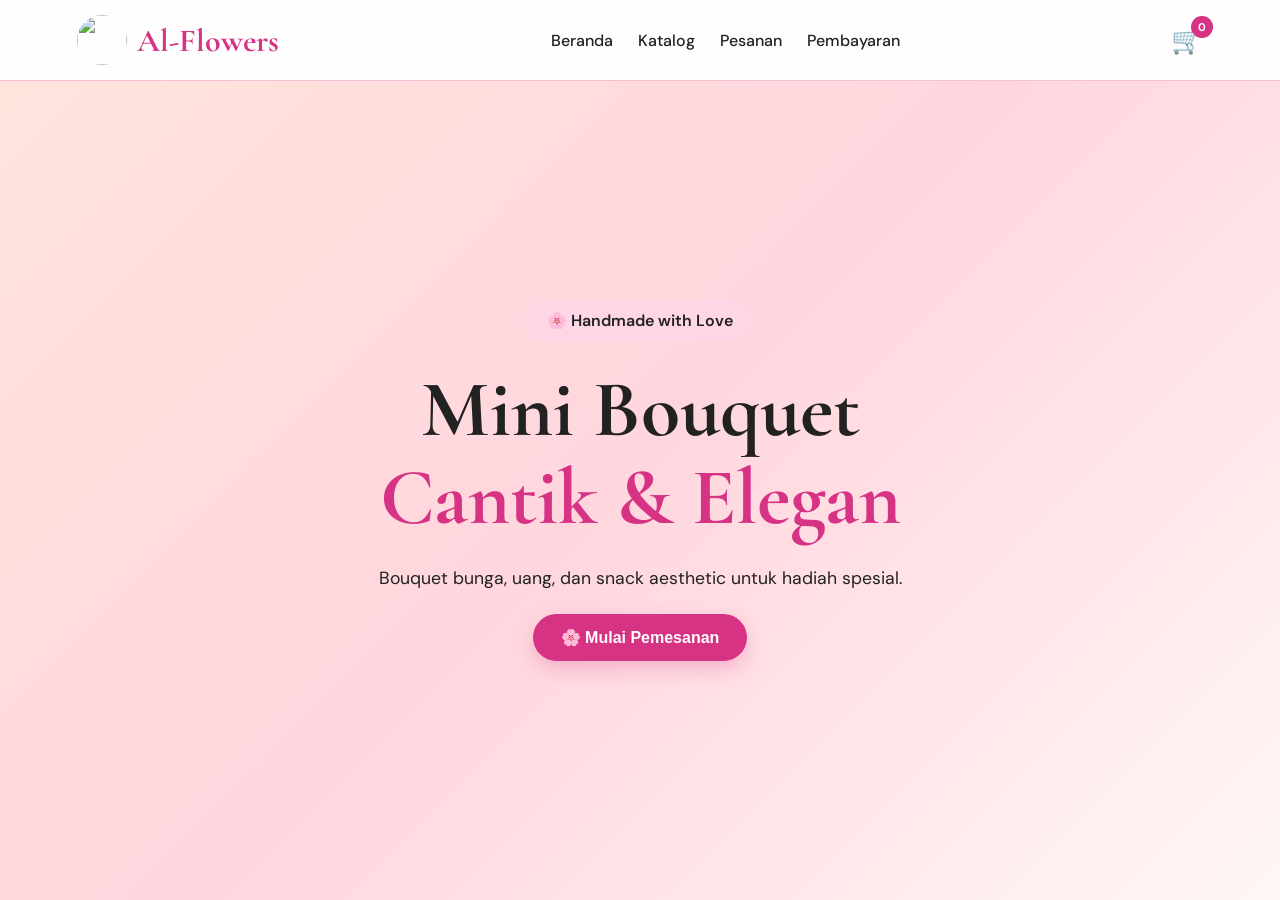
==== index.html @ 169bbd8c "Add files via upload" ====
<!-- ========================= -->
<!-- INDEX.HTML -->
<!-- ========================= -->

<!DOCTYPE html>
<html lang="id">

<head>

<meta charset="UTF-8">
<meta name="viewport" content="width=device-width, initial-scale=1.0">

<title>Al-Flowers | Mini Bouquet</title>

<link rel="stylesheet" href="style.css">

<link href="https://fonts.googleapis.com/css2?family=Cormorant+Garamond:wght@300;400;600&family=DM+Sans:wght@300;400;500&display=swap" rel="stylesheet">

</head>

<body>

<!-- NAVBAR -->

<nav>

<div class="logo-box">

<img src="https://alfisatunnadira-wq.github.io/Al-Flowers/logo.jpeg">

<h2>Al-Flowers</h2>

</div>

<ul>

<li><a onclick="openPage('home')">Beranda</a></li>
<li><a onclick="openPage('catalog')">Katalog</a></li>
<li><a onclick="openPage('order')">Pesanan</a></li>
<li><a onclick="openPage('payment')">Pembayaran</a></li>

</ul>

<div class="cart-icon" onclick="toggleCart()">

🛒

<div class="cart-count" id="cartCount">
0
</div>

</div>

</nav>

<!-- HOME -->


<section class="page active" id="home">

<div class="hero">

<div class="hero-content">

<div class="hero-tag">
🌸 Handmade with Love
</div>

<h1>

Mini Bouquet <br>

<span>Cantik & Elegan</span>

</h1>

<p>

Bouquet bunga, uang, dan snack aesthetic untuk hadiah spesial.

</p>

<div class="hero-btns">

<button
class="btn btn-primary"
onclick="openPage('catalog')"
>

🌸 Mulai Pemesanan

</button>

</div>

</div>

</div>

</section>

<!-- KATALOG -->

<section class="page" id="catalog">
<div class="back-btn" onclick="openPage('home')">
← Kembali
</div>

<div class="section-title">

<span>Produk Kami</span>

<h2>Katalog Bouquet</h2>

</div>

<div class="catalog-grid">

<!-- PRODUK -->

<div class="card">

<img src="https://alfisatunnadira-wq.github.io/Al-Flowers/buket bunga.jpeg">

<div class="card-body">

<h3>Buket Bunga Satin</h3>

<p>Bouquet bunga satin elegan.</p>
<div class="review-mini">
⭐⭐⭐⭐⭐ (4.9)
</div>

<div class="card-body"

<div class="price">
Rp 75.000
</div>

<button
class="btn btn-primary"
onclick="addToCart('Buket Bunga Satin',75000)"
>

Tambah Keranjang

</button>

</div>

</div>

<div class="card">

<img src="https://alfisatunnadira-wq.github.io/Al-Flowers/buket Uang.jpeg">

<div class="card-body">

<h3>Buket Uang</h3>

<p>Money bouquet cantik.</p>
<div class="review-mini">
⭐⭐⭐⭐⭐ (4.9)
</div>

<div class="card-body"

<div class="price">
Rp 60.000
</div>

<button
class="btn btn-primary"
onclick="addToCart('Buket Uang',60000)"
>

Tambah Keranjang

</button>

</div>

</div>

<div class="card">

<img src="https://alfisatunnadira-wq.github.io/Al-Flowers/Buket snack.jpeg">

<div class="card-body">

<h3>Buket Snack</h3>

<p>Bouquet snack lucu.</p>
<div class="review-mini">
⭐⭐⭐⭐⭐ (4.9)
</div>

<div class="card-body"
<div class="price">
Rp 65.000
</div>

<button
class="btn btn-primary"
onclick="addToCart('Buket Snack',65000)"
>

Tambah Keranjang

</button>

</div>

</div>

</div>

</section>

<!-- ORDER -->

<section class="page" id="order">
<div class="back-btn" onclick="openPage('catalog')">
← Kembali
</div>

<div class="section-title">

<span>Pesanan</span>

<h2>Checkout Pesanan</h2>

</div>

<form>

<div class="input-group">

<label>Nama Lengkap</label>

<input type="text" id="fName">

</div>

<div class="input-group">

<label>Nomor WhatsApp</label>

<input type="text" id="fPhone">

</div>

<div class="input-group">

<label>Pesanan Bouquet</label>

<div class="selected-order" id="selectedOrder">

Belum ada produk dipilih

</div>
<div class="input-group">

<label>Custom Bouquet</label>

<textarea
id="fCustom"
placeholder="Contoh : warna pink soft, isi snack, tulisan ucapan, dll">
</textarea>

</div>

<div class="input-group">

<label>Alamat</label>

<textarea id="fAddress"></textarea>

</div>

<button
type="button"
class="btn btn-primary"
style="width:100%;"
onclick="goPayment()"
>

🌸 Lanjut Pembayaran

</button>

</form>

</section>

<!-- PAYMENT -->

<section class="page" id="payment">

<div class="back-btn" onclick="openPage('order')">
← Kembali
</div>

<div class="section-title">

<span>Pembayaran</span>

<h2>Upload Bukti Pembayaran</h2>

</div>

<div class="info-box">

<h3>Transfer Bank BRI / DANA</h3>

<br>

<p>No Rekening / DANA :</p>

<h2>123456789</h2>

<br>

<p>a/n Alfi Satunnadira</p>

<br>

<p style="font-weight:600;">
Jika ada kendala pembayaran hubungi Admin:
</p>

<br>

<a
href="https://wa.me/6287766768078"
target="_blank"
style="
text-decoration:none;
background:#25D366;
color:white;
padding:12px 20px;
border-radius:50px;
display:inline-block;
font-weight:600;
margin-bottom:10px;
"
>

📱 Chat WhatsApp Admin

</a>

<br><br>

<a
href="https://instagram.com/alfi_mpie"
target="_blank"
style="
text-decoration:none;
background:#d63384;
color:white;
padding:12px 20px;
border-radius:50px;
display:inline-block;
font-weight:600;
"
>

📸 Instagram Al-Flowers

</a>

<br><br>

<input type="file" id="proof">

<br><br>

<button
class="btn btn-primary"
onclick="uploadProof()"
>

Upload Bukti Pembayaran

</button>

</div>

<div class="info-box">

<h3>Status Pembayaran</h3>

<br>

<div id="paymentStatus">

<p>
Menunggu upload bukti pembayaran
</p>

</div>

</div>

<div class="info-box">

<h3>COD</h3>

<br>

<p>
Bayar langsung di tempat
</p>

<br>

<button
class="btn btn-secondary"
onclick="codPayment()"
>

Pilih COD

</button>

</div>

</section>

<!-- CART -->

<div class="cart-backdrop" id="cartBackdrop"></div>

<div class="cart-sidebar" id="cartSidebar">

<div class="cart-header">

<h3>🛒 Keranjang</h3>

<button class="close-btn" onclick="toggleCart()">
✕
</button>

</div>

<div class="cart-items" id="cartItems"></div>

<div class="cart-footer">

<h3 id="cartTotal">
Rp 0
</h3>

<br>

<button
class="btn btn-primary"
style="width:100%;"
onclick="goCheckout()"
>

🌸 Checkout Sekarang

</button>

</div>

</div>

<!-- TOAST -->

<div class="toast" id="toast"></div>

<script>

let cart = [];

/* PAGE */

function openPage(id){

document
.querySelectorAll('.page')
.forEach(page=>{

page.classList.remove('active');

});

document
.getElementById(id)
.classList.add('active');

}

/* CART */

function addToCart(name,price){

const existing =
cart.find(item => item.name === name);

if(existing){

existing.qty += 1;

}

else{

cart.push({
name:name,
price:price,
qty:1
});

}

updateCart();

showToast("🛒 Produk masuk keranjang");

}

/* UPDATE CART */

function updateCart(){

const cartItems =
document.getElementById("cartItems");

const cartCount =
document.getElementById("cartCount");

const cartTotal =
document.getElementById("cartTotal");

let total = 0;
let jumlah = 0;

cartItems.innerHTML = "";

cart.forEach((item,index)=>{

total += item.price * item.qty;
jumlah += item.qty;

cartItems.innerHTML += `

<div class="cart-item">

<div style="
display:flex;
align-items:center;
gap:10px;
margin-bottom:10px;
">

<input
type="checkbox"
class="checkout-check"
data-index="${index}"
checked
style="
width:20px;
height:20px;
accent-color:#ff69b4;
"
>

<h4>${item.name}</h4>

</div>

<p>
Jumlah : ${item.qty}
</p>

<p>
Rp ${(item.price * item.qty).toLocaleString("id-ID")}
</p>

<div class="qty-box">

<button onclick="minusQty(${index})">
-
</button>

<span>${item.qty}</span>

<button onclick="plusQty(${index})">
+
</button>

</div>

</div>

`;

});

cartCount.textContent = jumlah;

cartTotal.textContent =
"Rp " + total.toLocaleString("id-ID");

}

/* QTY */

function plusQty(index){

cart[index].qty++;

updateCart();

}

function minusQty(index){

if(cart[index].qty > 1){

cart[index].qty--;

}

else{

cart.splice(index,1);

}

updateCart();

}

/* CART POPUP */

function toggleCart(){

document
.getElementById("cartSidebar")
.classList.toggle("open");

document
.getElementById("cartBackdrop")
.classList.toggle("show");

}

document
.getElementById("cartBackdrop")
.onclick = function(){

toggleCart();

}

/* CHECKOUT */

function goCheckout(){

toggleCart();

openPage('order');

let result = "";

const checkedItems =
document.querySelectorAll(".checkout-check:checked");

if(checkedItems.length === 0){

document.getElementById("selectedOrder")
.innerHTML =
"Belum ada produk dipilih";

showToast("⚠️ Pilih produk dulu");

return;

}

checkedItems.forEach(check=>{

const index = check.dataset.index;

const item = cart[index];

result += `

<div class="order-card">

<h4>${item.name}</h4>

<p>Jumlah : ${item.qty}</p>

<p>
Total :
Rp ${(item.price * item.qty).toLocaleString("id-ID")}
</p>

</div>

`;

});

document.getElementById("selectedOrder")
.innerHTML = result;

}

/* PAYMENT */

function goPayment(){

const name =
document.getElementById("fName").value;

const phone =
document.getElementById("fPhone").value;

if(
name === "" ||
phone === ""
){

showToast("⚠️ Lengkapi data");

return;

}

openPage('payment');

}

/* PAYMENT */

function uploadProof(){

const proof =
document.getElementById("proof").files.length;

const status =
document.getElementById("paymentStatus");

if(proof === 0){

showToast("❌ Upload bukti pembayaran");

return;

}

status.innerHTML = `

<div class="waiting-box">

⏳ Bukti pembayaran berhasil dikirim

<br><br>

Menunggu verifikasi admin.

</div>

`;

showToast("✅ Bukti berhasil diupload");

/* SIMULASI ADMIN */

setTimeout(()=>{

const approved =
Math.random() > 0.5;

if(approved){

status.innerHTML = `

<div class="success-box">

✅ Pembayaran berhasil diverifikasi admin

<br><br>

Pesanan sedang diproses 🌸

</div>

`;

showToast("✅ Pembayaran berhasil");

cart = [];

updateCart();

}

else{

status.innerHTML = `

<div class="error-box">

❌ Bukti pembayaran tidak valid

<br><br>

Silakan upload ulang bukti pembayaran.

</div>

`;

showToast("❌ Pembayaran ditolak");

}

},4000);

}

/* COD */

function codPayment(){

const status =
document.getElementById("paymentStatus");

status.innerHTML = `

<div class="success-box">

✅ Pesanan COD berhasil dibuat

<br><br>

Pesanan sedang diproses 🌸

</div>

`;

showToast("✅ Pesanan berhasil");

cart = [];

updateCart();

}

/* TOAST */

function showToast(msg){

const toast =
document.getElementById("toast");

toast.textContent = msg;

toast.classList.add("show");

setTimeout(()=>{

toast.classList.remove("show");

},3000);

}

</script>

</body>
</html>
---- style.css ----
/* ========================= */
/* STYLE.CSS */
/* ========================= */

*{
margin:0;
padding:0;
box-sizing:border-box;
}

body{
font-family:'DM Sans',sans-serif;
background:#ffe5dc;
color:#222222;
overflow:hidden;
}

/* PAGE */

.page{
position:fixed;
inset:0;
padding:120px 6%;
overflow-y:auto;

background:linear-gradient(
135deg,
#ffe5dc,
#ffd6de,
#fff7f5
);

opacity:0;
visibility:hidden;

transform:translateX(100%);

transition:.5s;
}

.page.active{
opacity:1;
visibility:visible;
transform:translateX(0);
}

/* NAVBAR */

nav{
position:fixed;
top:0;
width:100%;

background:rgba(255,255,255,.95);

backdrop-filter:blur(10px);

padding:15px 6%;

display:flex;
justify-content:space-between;
align-items:center;

border-bottom:1px solid #f7bfd3;

z-index:99999;
}

.logo-box{
display:flex;
align-items:center;
gap:10px;
}

.logo-box img{
width:50px;
height:50px;
border-radius:50%;
}

.logo-box h2{
font-family:'Cormorant Garamond',serif;
color:#d63384;
font-size:2rem;
}

nav ul{
display:flex;
align-items:center;
gap:25px;
list-style:none;
}

nav ul li a{
text-decoration:none;
color:#222222;
font-weight:500;
cursor:pointer;
transition:0.3s;
}

nav ul li a:hover{
color:#d63384;
}

/* HERO */

.hero{
min-height:80vh;
display:flex;
justify-content:center;
align-items:center;
text-align:center;
}

.hero-tag{
display:inline-block;

background:#ffd6e5;

padding:10px 22px;

border-radius:50px;

margin-bottom:25px;

color:#222222;

font-weight:600;
}

.hero h1{
font-size:5rem;
font-family:'Cormorant Garamond',serif;
line-height:1.1;
color:#222222;
}

.hero h1 span{
color:#d63384;
}

.hero p{
margin:25px 0;
color:#222222;
font-size:1.1rem;
}

/* BUTTON */

.btn{
border:none;
padding:14px 28px;
border-radius:50px;
cursor:pointer;
font-size:1rem;
transition:.3s;
font-weight:600;
}

.btn:hover{
transform:translateY(-3px);
}

.btn-primary{
background:#d63384;
color:white;
box-shadow:0 8px 20px rgba(214,51,132,.25);
}

.btn-primary:hover{
background:#b82b6f;
}

.btn-secondary{
background:white;
border:2px solid #f4b6cc;
color:#d63384;
}

/* SECTION */

.section-title{
text-align:center;
margin-bottom:50px;
}

.section-title span{
color:#d63384;
font-weight:600;
}

.section-title h2{
font-size:3rem;
font-family:'Cormorant Garamond',serif;
margin-top:10px;
color:#222222;
}

/* CATALOG */

.catalog-grid{
display:grid;
grid-template-columns:repeat(auto-fit,minmax(280px,1fr));
gap:30px;
}

.card{

background:white;

border-radius:30px;

overflow:hidden;

box-shadow:0 10px 30px rgba(244,182,204,.25);

transition:.3s;

border:1px solid #ffd6e5;
}

.card:hover{
transform:translateY(-8px);
}

.card img{
width:100%;
height:260px;
object-fit:cover;
}

.card-body{
padding:25px;
}

.card-body h3{
margin-bottom:10px;
color:#222222;
}

.card-body p{
color:#222222;
}

.price{
color:#d63384;
font-size:1.4rem;
margin:18px 0;
font-weight:bold;
}

/* FORM */

form{

background:white;

padding:35px;

border-radius:30px;

max-width:700px;

margin:auto;

box-shadow:0 10px 30px rgba(244,182,204,.2);
}

.input-group{
margin-bottom:20px;
}

.input-group label{
display:block;
margin-bottom:10px;
font-weight:600;
color:#222222;
}

.input-group input,
.input-group textarea{

width:100%;

padding:15px;

border-radius:18px;

border:1px solid #f7bfd3;

outline:none;

color:#222222;

background:#fff7fa;
}

/* ORDER */

.selected-order{
background:#fff0f5;
padding:20px;
border-radius:20px;
color:#222222;
}

.order-card{
background:white;
padding:15px;
border-radius:15px;
margin-bottom:15px;
border:1px solid #f7bfd3;
color:#222222;
}

/* INFO BOX */

.info-box{

background:white;

padding:30px;

border-radius:30px;

margin-bottom:25px;

box-shadow:0 10px 30px rgba(244,182,204,.2);

color:#222222;
}

/* CART */

.cart-icon{
position:relative;
cursor:pointer;
font-size:1.6rem;
}

.cart-count{
position:absolute;
top:-8px;
right:-10px;

background:#d63384;

width:22px;
height:22px;

border-radius:50%;

display:flex;
align-items:center;
justify-content:center;

font-size:.7rem;
font-weight:bold;

color:white;
}

/* POPUP */

.cart-sidebar{

position:fixed;

top:50%;
left:50%;

transform:translate(-50%,-50%) scale(.8);

width:90%;
max-width:420px;

max-height:80vh;

background:white;

border-radius:35px;

z-index:999999;

opacity:0;
visibility:hidden;

transition:.3s;

display:flex;
flex-direction:column;

box-shadow:0 20px 60px rgba(0,0,0,.15);

overflow:hidden;
}

.cart-sidebar.open{
opacity:1;
visibility:visible;
transform:translate(-50%,-50%) scale(1);
}

/* BACKDROP */

.cart-backdrop{
position:fixed;
inset:0;

background:rgba(0,0,0,.3);

z-index:99999;

opacity:0;
visibility:hidden;

transition:.3s;
}

.cart-backdrop.show{
opacity:1;
visibility:visible;
}

/* CART HEADER */

.cart-header{
display:flex;
justify-content:space-between;
align-items:center;

padding:25px;

border-bottom:1px solid #f7bfd3;

color:#222222;
}

.close-btn{
background:none;
border:none;
font-size:1.2rem;
cursor:pointer;
color:#222222;
}

/* ITEMS */

.cart-items{
padding:20px;
overflow:auto;
flex:1;
}

.cart-item{

background:#fff3f7;

padding:18px;

border-radius:20px;

margin-bottom:15px;

color:#222222;
}

/* FOOTER */

.cart-footer{
padding:20px;
border-top:1px solid #f7bfd3;
color:#222222;
}

/* QTY */

.qty-box{
display:flex;
gap:10px;
margin-top:15px;
align-items:center;
}

.qty-box button{

width:32px;
height:32px;

border:none;

border-radius:10px;

background:#d63384;

color:white;

cursor:pointer;
}

/* STATUS */

.success-box{
background:#eaffea;
padding:20px;
border-radius:20px;
color:green;
}

.error-box{
background:#ffeaea;
padding:20px;
border-radius:20px;
color:red;
}

.waiting-box{
background:#fff6df;
padding:20px;
border-radius:20px;
color:#8a6d00;
}

/* TOAST */

.toast{

position:fixed;

right:20px;
bottom:20px;

background:#d63384;

color:white;

padding:15px 24px;

border-radius:50px;

opacity:0;

transition:.3s;

z-index:999999;
}

.toast.show{
opacity:1;
}

/* MOBILE */

@media(max-width:900px){

nav ul{
display:flex;
gap:15px;
}

.hero h1{
font-size:3rem;
}

}
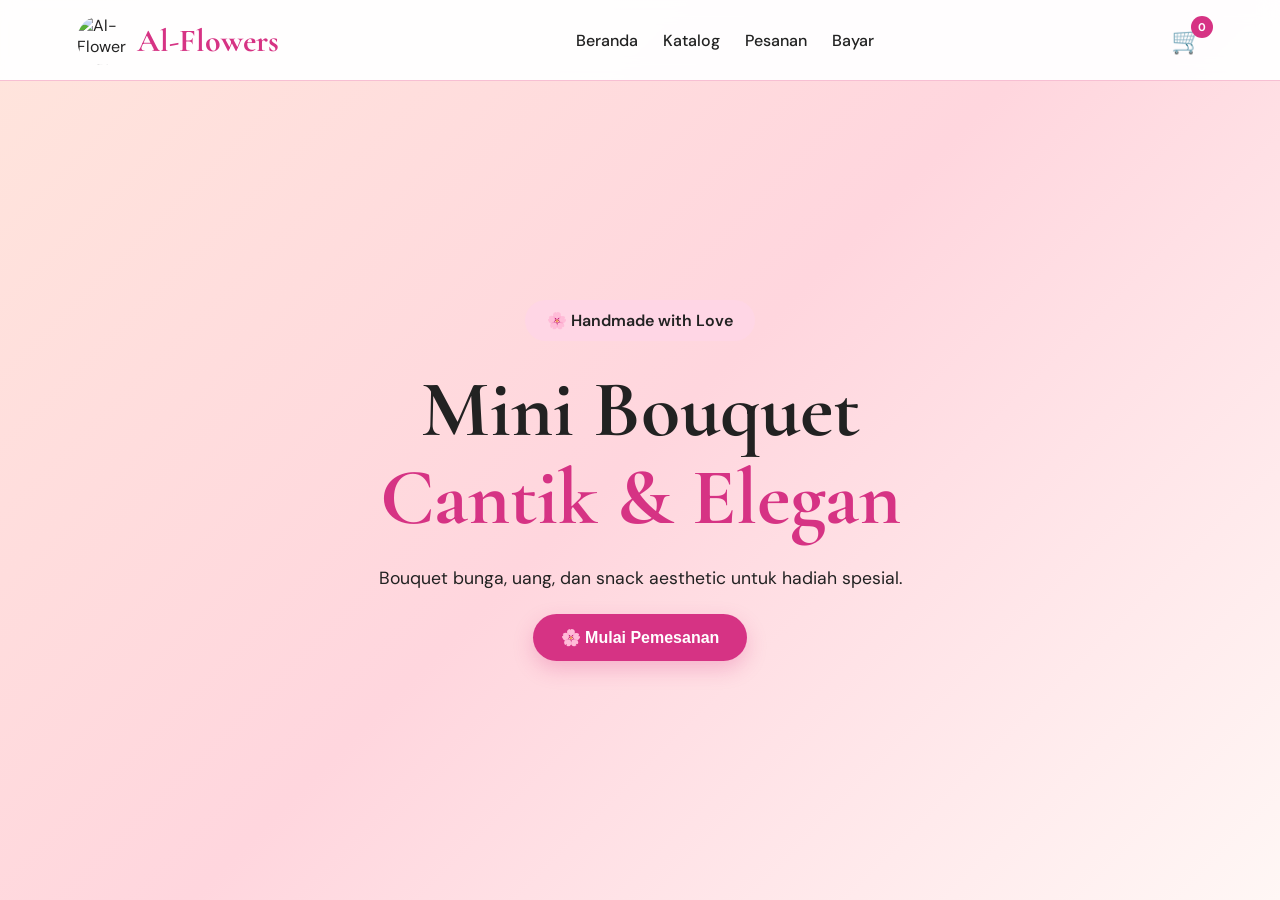
==== commit 17704b0b: "index.html" ====
--- a/index.html
+++ b/index.html
@@ -1,881 +1,422 @@
 <!-- ========================= -->
-<!-- INDEX.HTML -->
+<!-- INDEX.HTML - RESPONSIVE   -->
 <!-- ========================= -->
 
 <!DOCTYPE html>
 <html lang="id">
 
 <head>
-
-<meta charset="UTF-8">
-<meta name="viewport" content="width=device-width, initial-scale=1.0">
-
-<title>Al-Flowers | Mini Bouquet</title>
-
-<link rel="stylesheet" href="style.css">
-
-<link href="https://fonts.googleapis.com/css2?family=Cormorant+Garamond:wght@300;400;600&family=DM+Sans:wght@300;400;500&display=swap" rel="stylesheet">
-
+  <meta charset="UTF-8">
+  <meta name="viewport" content="width=device-width, initial-scale=1.0, viewport-fit=cover">
+  <meta name="apple-mobile-web-app-capable" content="yes">
+  <meta name="apple-mobile-web-app-status-bar-style" content="default">
+  <title>Al-Flowers | Mini Bouquet</title>
+  <link rel="stylesheet" href="style.css">
+  <link href="https://fonts.googleapis.com/css2?family=Cormorant+Garamond:wght@300;400;600&family=DM+Sans:wght@300;400;500&display=swap" rel="stylesheet">
 </head>
 
 <body>
 
 <!-- NAVBAR -->
-
 <nav>
-
-<div class="logo-box">
-
-<img src="https://alfisatunnadira-wq.github.io/Al-Flowers/logo.jpeg">
-
-<h2>Al-Flowers</h2>
-
+  <div class="logo-box">
+    <img src="https://alfisatunnadira-wq.github.io/Al-Flowers/logo.jpeg" alt="Al-Flowers Logo">
+    <h2>Al-Flowers</h2>
+  </div>
+
+  <ul>
+    <li><a onclick="openPage('home')">Beranda</a></li>
+    <li><a onclick="openPage('catalog')">Katalog</a></li>
+    <li><a onclick="openPage('order')">Pesanan</a></li>
+    <li><a onclick="openPage('payment')">Bayar</a></li>
+  </ul>
+
+  <div class="cart-icon" onclick="toggleCart()" aria-label="Keranjang belanja">
+    🛒
+    <div class="cart-count" id="cartCount">0</div>
+  </div>
+</nav>
+
+<!-- HOME -->
+<section class="page active" id="home">
+  <div class="hero">
+    <div class="hero-content">
+      <div class="hero-tag">🌸 Handmade with Love</div>
+      <h1>Mini Bouquet <br><span>Cantik & Elegan</span></h1>
+      <p>Bouquet bunga, uang, dan snack aesthetic untuk hadiah spesial.</p>
+      <div class="hero-btns">
+        <button class="btn btn-primary" onclick="openPage('catalog')">🌸 Mulai Pemesanan</button>
+      </div>
+    </div>
+  </div>
+</section>
+
+<!-- KATALOG -->
+<section class="page" id="catalog">
+  <div class="back-btn" onclick="openPage('home')">← Kembali</div>
+
+  <div class="section-title">
+    <span>Produk Kami</span>
+    <h2>Katalog Bouquet</h2>
+  </div>
+
+  <div class="catalog-grid">
+
+    <div class="card">
+      <img src="https://alfisatunnadira-wq.github.io/Al-Flowers/buket bunga.jpeg" alt="Buket Bunga Satin">
+      <div class="card-body">
+        <h3>Buket Bunga Satin</h3>
+        <p>Bouquet bunga satin elegan.</p>
+        <div class="review-mini">⭐⭐⭐⭐⭐ (4.9)</div>
+        <div class="price">Rp 75.000</div>
+        <button class="btn btn-primary" style="width:100%;" onclick="addToCart('Buket Bunga Satin',75000)">
+          Tambah Keranjang
+        </button>
+      </div>
+    </div>
+
+    <div class="card">
+      <img src="https://alfisatunnadira-wq.github.io/Al-Flowers/buket Uang.jpeg" alt="Buket Uang">
+      <div class="card-body">
+        <h3>Buket Uang</h3>
+        <p>Money bouquet cantik.</p>
+        <div class="review-mini">⭐⭐⭐⭐⭐ (4.9)</div>
+        <div class="price">Rp 60.000</div>
+        <button class="btn btn-primary" style="width:100%;" onclick="addToCart('Buket Uang',60000)">
+          Tambah Keranjang
+        </button>
+      </div>
+    </div>
+
+    <div class="card">
+      <img src="https://alfisatunnadira-wq.github.io/Al-Flowers/Buket snack.jpeg" alt="Buket Snack">
+      <div class="card-body">
+        <h3>Buket Snack</h3>
+        <p>Bouquet snack lucu.</p>
+        <div class="review-mini">⭐⭐⭐⭐⭐ (4.9)</div>
+        <div class="price">Rp 65.000</div>
+        <button class="btn btn-primary" style="width:100%;" onclick="addToCart('Buket Snack',65000)">
+          Tambah Keranjang
+        </button>
+      </div>
+    </div>
+
+  </div>
+</section>
+
+<!-- ORDER -->
+<section class="page" id="order">
+  <div class="back-btn" onclick="openPage('catalog')">← Kembali</div>
+
+  <div class="section-title">
+    <span>Pesanan</span>
+    <h2>Checkout Pesanan</h2>
+  </div>
+
+  <form onsubmit="return false;">
+
+    <div class="input-group">
+      <label for="fName">Nama Lengkap</label>
+      <input type="text" id="fName" autocomplete="name" placeholder="Masukkan nama lengkap">
+    </div>
+
+    <div class="input-group">
+      <label for="fPhone">Nomor WhatsApp</label>
+      <input type="tel" id="fPhone" autocomplete="tel" placeholder="Contoh: 08123456789" inputmode="numeric">
+    </div>
+
+    <div class="input-group">
+      <label>Pesanan Bouquet</label>
+      <div class="selected-order" id="selectedOrder">Belum ada produk dipilih</div>
+    </div>
+
+    <div class="input-group">
+      <label for="fCustom">Custom Bouquet</label>
+      <textarea id="fCustom" placeholder="Contoh: warna pink soft, isi snack, tulisan ucapan, dll"></textarea>
+    </div>
+
+    <div class="input-group">
+      <label for="fAddress">Alamat Pengiriman</label>
+      <textarea id="fAddress" autocomplete="street-address" placeholder="Masukkan alamat lengkap"></textarea>
+    </div>
+
+    <button type="button" class="btn btn-primary" style="width:100%;" onclick="goPayment()">
+      🌸 Lanjut Pembayaran
+    </button>
+
+  </form>
+</section>
+
+<!-- PAYMENT -->
+<section class="page" id="payment">
+  <div class="back-btn" onclick="openPage('order')">← Kembali</div>
+
+  <div class="section-title">
+    <span>Pembayaran</span>
+    <h2>Upload Bukti Pembayaran</h2>
+  </div>
+
+  <div class="info-box">
+    <h3>Transfer Bank BRI / DANA</h3>
+    <br>
+    <p style="color:#555; font-size:0.9rem;">No Rekening / DANA :</p>
+    <h2 style="color:#d63384; margin:8px 0;">123456789</h2>
+    <p style="color:#555; font-size:0.9rem;">a/n Alfi Satunnadira</p>
+    <br>
+    <p style="font-weight:600; margin-bottom:12px; font-size:0.9rem;">
+      Jika ada kendala pembayaran hubungi Admin:
+    </p>
+
+    <div style="display:flex; flex-direction:column; gap:10px; align-items:flex-start;">
+      <a href="https://wa.me/6287766768078" target="_blank" rel="noopener"
+        style="text-decoration:none; background:#25D366; color:white; padding:12px 20px; border-radius:50px; font-weight:600; font-size:0.9rem; display:inline-flex; align-items:center; gap:6px; min-height:48px;">
+        📱 Chat WhatsApp Admin
+      </a>
+
+      <a href="https://instagram.com/alfi_mpie" target="_blank" rel="noopener"
+        style="text-decoration:none; background:#d63384; color:white; padding:12px 20px; border-radius:50px; font-weight:600; font-size:0.9rem; display:inline-flex; align-items:center; gap:6px; min-height:48px;">
+        📸 Instagram Al-Flowers
+      </a>
+    </div>
+
+    <br>
+    <div class="input-group" style="margin-bottom:12px;">
+      <label for="proof" style="font-size:0.9rem;">Upload Bukti Transfer</label>
+      <input type="file" id="proof" accept="image/*">
+    </div>
+
+    <button class="btn btn-primary" style="width:100%;" onclick="uploadProof()">
+      Upload Bukti Pembayaran
+    </button>
+  </div>
+
+  <div class="info-box">
+    <h3>Status Pembayaran</h3>
+    <br>
+    <div id="paymentStatus">
+      <p style="color:#555; font-size:0.9rem;">Menunggu upload bukti pembayaran</p>
+    </div>
+  </div>
+
+  <div class="info-box">
+    <h3>COD (Bayar di Tempat)</h3>
+    <br>
+    <p style="color:#555; margin-bottom:14px; font-size:0.9rem;">Bayar langsung di tempat tanpa transfer</p>
+    <button class="btn btn-secondary" onclick="codPayment()">Pilih COD</button>
+  </div>
+
+</section>
+
+<!-- CART BACKDROP -->
+<div class="cart-backdrop" id="cartBackdrop"></div>
+
+<!-- CART SIDEBAR -->
+<div class="cart-sidebar" id="cartSidebar" role="dialog" aria-label="Keranjang belanja">
+  <div class="cart-header">
+    <h3>🛒 Keranjang</h3>
+    <button class="close-btn" onclick="toggleCart()" aria-label="Tutup keranjang">✕</button>
+  </div>
+  <div class="cart-items" id="cartItems"></div>
+  <div class="cart-footer">
+    <h3 id="cartTotal">Rp 0</h3>
+    <br>
+    <button class="btn btn-primary" style="width:100%;" onclick="goCheckout()">
+      🌸 Checkout Sekarang
+    </button>
+  </div>
 </div>
 
-<ul>
-
-<li><a onclick="openPage('home')">Beranda</a></li>
-<li><a onclick="openPage('catalog')">Katalog</a></li>
-<li><a onclick="openPage('order')">Pesanan</a></li>
-<li><a onclick="openPage('payment')">Pembayaran</a></li>
-
-</ul>
-
-<div class="cart-icon" onclick="toggleCart()">
-
-🛒
-
-<div class="cart-count" id="cartCount">
-0
-</div>
-
-</div>
-
-</nav>
-
-<!-- HOME -->
-
-
-<section class="page active" id="home">
-
-<div class="hero">
-
-<div class="hero-content">
-
-<div class="hero-tag">
-🌸 Handmade with Love
-</div>
-
-<h1>
-
-Mini Bouquet <br>
-
-<span>Cantik & Elegan</span>
-
-</h1>
-
-<p>
-
-Bouquet bunga, uang, dan snack aesthetic untuk hadiah spesial.
-
-</p>
-
-<div class="hero-btns">
-
-<button
-class="btn btn-primary"
-onclick="openPage('catalog')"
->
-
-🌸 Mulai Pemesanan
-
-</button>
-
-</div>
-
-</div>
-
-</div>
-
-</section>
-
-<!-- KATALOG -->
-
-<section class="page" id="catalog">
-<div class="back-btn" onclick="openPage('home')">
-← Kembali
-</div>
-
-<div class="section-title">
-
-<span>Produk Kami</span>
-
-<h2>Katalog Bouquet</h2>
-
-</div>
-
-<div class="catalog-grid">
-
-<!-- PRODUK -->
-
-<div class="card">
-
-<img src="https://alfisatunnadira-wq.github.io/Al-Flowers/buket bunga.jpeg">
-
-<div class="card-body">
-
-<h3>Buket Bunga Satin</h3>
-
-<p>Bouquet bunga satin elegan.</p>
-<div class="review-mini">
-⭐⭐⭐⭐⭐ (4.9)
-</div>
-
-<div class="card-body"
-
-<div class="price">
-Rp 75.000
-</div>
-
-<button
-class="btn btn-primary"
-onclick="addToCart('Buket Bunga Satin',75000)"
->
-
-Tambah Keranjang
-
-</button>
-
-</div>
-
-</div>
-
-<div class="card">
-
-<img src="https://alfisatunnadira-wq.github.io/Al-Flowers/buket Uang.jpeg">
-
-<div class="card-body">
-
-<h3>Buket Uang</h3>
-
-<p>Money bouquet cantik.</p>
-<div class="review-mini">
-⭐⭐⭐⭐⭐ (4.9)
-</div>
-
-<div class="card-body"
-
-<div class="price">
-Rp 60.000
-</div>
-
-<button
-class="btn btn-primary"
-onclick="addToCart('Buket Uang',60000)"
->
-
-Tambah Keranjang
-
-</button>
-
-</div>
-
-</div>
-
-<div class="card">
-
-<img src="https://alfisatunnadira-wq.github.io/Al-Flowers/Buket snack.jpeg">
-
-<div class="card-body">
-
-<h3>Buket Snack</h3>
-
-<p>Bouquet snack lucu.</p>
-<div class="review-mini">
-⭐⭐⭐⭐⭐ (4.9)
-</div>
-
-<div class="card-body"
-<div class="price">
-Rp 65.000
-</div>
-
-<button
-class="btn btn-primary"
-onclick="addToCart('Buket Snack',65000)"
->
-
-Tambah Keranjang
-
-</button>
-
-</div>
-
-</div>
-
-</div>
-
-</section>
-
-<!-- ORDER -->
-
-<section class="page" id="order">
-<div class="back-btn" onclick="openPage('catalog')">
-← Kembali
-</div>
-
-<div class="section-title">
-
-<span>Pesanan</span>
-
-<h2>Checkout Pesanan</h2>
-
-</div>
-
-<form>
-
-<div class="input-group">
-
-<label>Nama Lengkap</label>
-
-<input type="text" id="fName">
-
-</div>
-
-<div class="input-group">
-
-<label>Nomor WhatsApp</label>
-
-<input type="text" id="fPhone">
-
-</div>
-
-<div class="input-group">
-
-<label>Pesanan Bouquet</label>
-
-<div class="selected-order" id="selectedOrder">
-
-Belum ada produk dipilih
-
-</div>
-<div class="input-group">
-
-<label>Custom Bouquet</label>
-
-<textarea
-id="fCustom"
-placeholder="Contoh : warna pink soft, isi snack, tulisan ucapan, dll">
-</textarea>
-
-</div>
-
-<div class="input-group">
-
-<label>Alamat</label>
-
-<textarea id="fAddress"></textarea>
-
-</div>
-
-<button
-type="button"
-class="btn btn-primary"
-style="width:100%;"
-onclick="goPayment()"
->
-
-🌸 Lanjut Pembayaran
-
-</button>
-
-</form>
-
-</section>
-
-<!-- PAYMENT -->
-
-<section class="page" id="payment">
-
-<div class="back-btn" onclick="openPage('order')">
-← Kembali
-</div>
-
-<div class="section-title">
-
-<span>Pembayaran</span>
-
-<h2>Upload Bukti Pembayaran</h2>
-
-</div>
-
-<div class="info-box">
-
-<h3>Transfer Bank BRI / DANA</h3>
-
-<br>
-
-<p>No Rekening / DANA :</p>
-
-<h2>123456789</h2>
-
-<br>
-
-<p>a/n Alfi Satunnadira</p>
-
-<br>
-
-<p style="font-weight:600;">
-Jika ada kendala pembayaran hubungi Admin:
-</p>
-
-<br>
-
-<a
-href="https://wa.me/6287766768078"
-target="_blank"
-style="
-text-decoration:none;
-background:#25D366;
-color:white;
-padding:12px 20px;
-border-radius:50px;
-display:inline-block;
-font-weight:600;
-margin-bottom:10px;
-"
->
-
-📱 Chat WhatsApp Admin
-
-</a>
-
-<br><br>
-
-<a
-href="https://instagram.com/alfi_mpie"
-target="_blank"
-style="
-text-decoration:none;
-background:#d63384;
-color:white;
-padding:12px 20px;
-border-radius:50px;
-display:inline-block;
-font-weight:600;
-"
->
-
-📸 Instagram Al-Flowers
-
-</a>
-
-<br><br>
-
-<input type="file" id="proof">
-
-<br><br>
-
-<button
-class="btn btn-primary"
-onclick="uploadProof()"
->
-
-Upload Bukti Pembayaran
-
-</button>
-
-</div>
-
-<div class="info-box">
-
-<h3>Status Pembayaran</h3>
-
-<br>
-
-<div id="paymentStatus">
-
-<p>
-Menunggu upload bukti pembayaran
-</p>
-
-</div>
-
-</div>
-
-<div class="info-box">
-
-<h3>COD</h3>
-
-<br>
-
-<p>
-Bayar langsung di tempat
-</p>
-
-<br>
-
-<button
-class="btn btn-secondary"
-onclick="codPayment()"
->
-
-Pilih COD
-
-</button>
-
-</div>
-
-</section>
-
-<!-- CART -->
-
-<div class="cart-backdrop" id="cartBackdrop"></div>
-
-<div class="cart-sidebar" id="cartSidebar">
-
-<div class="cart-header">
-
-<h3>🛒 Keranjang</h3>
-
-<button class="close-btn" onclick="toggleCart()">
-✕
-</button>
-
-</div>
-
-<div class="cart-items" id="cartItems"></div>
-
-<div class="cart-footer">
-
-<h3 id="cartTotal">
-Rp 0
-</h3>
-
-<br>
-
-<button
-class="btn btn-primary"
-style="width:100%;"
-onclick="goCheckout()"
->
-
-🌸 Checkout Sekarang
-
-</button>
-
-</div>
-
-</div>
-
 <!-- TOAST -->
-
-<div class="toast" id="toast"></div>
+<div class="toast" id="toast" aria-live="polite"></div>
 
 <script>
-
-let cart = [];
-
-/* PAGE */
-
-function openPage(id){
-
-document
-.querySelectorAll('.page')
-.forEach(page=>{
-
-page.classList.remove('active');
-
-});
-
-document
-.getElementById(id)
-.classList.add('active');
-
-}
-
-/* CART */
-
-function addToCart(name,price){
-
-const existing =
-cart.find(item => item.name === name);
-
-if(existing){
-
-existing.qty += 1;
-
-}
-
-else{
-
-cart.push({
-name:name,
-price:price,
-qty:1
-});
-
-}
-
-updateCart();
-
-showToast("🛒 Produk masuk keranjang");
-
-}
-
-/* UPDATE CART */
-
-function updateCart(){
-
-const cartItems =
-document.getElementById("cartItems");
-
-const cartCount =
-document.getElementById("cartCount");
-
-const cartTotal =
-document.getElementById("cartTotal");
-
-let total = 0;
-let jumlah = 0;
-
-cartItems.innerHTML = "";
-
-cart.forEach((item,index)=>{
-
-total += item.price * item.qty;
-jumlah += item.qty;
-
-cartItems.innerHTML += `
-
-<div class="cart-item">
-
-<div style="
-display:flex;
-align-items:center;
-gap:10px;
-margin-bottom:10px;
-">
-
-<input
-type="checkbox"
-class="checkout-check"
-data-index="${index}"
-checked
-style="
-width:20px;
-height:20px;
-accent-color:#ff69b4;
-"
->
-
-<h4>${item.name}</h4>
-
-</div>
-
-<p>
-Jumlah : ${item.qty}
-</p>
-
-<p>
-Rp ${(item.price * item.qty).toLocaleString("id-ID")}
-</p>
-
-<div class="qty-box">
-
-<button onclick="minusQty(${index})">
--
-</button>
-
-<span>${item.qty}</span>
-
-<button onclick="plusQty(${index})">
-+
-</button>
-
-</div>
-
-</div>
-
-`;
-
-});
-
-cartCount.textContent = jumlah;
-
-cartTotal.textContent =
-"Rp " + total.toLocaleString("id-ID");
-
-}
-
-/* QTY */
-
-function plusQty(index){
-
-cart[index].qty++;
-
-updateCart();
-
-}
-
-function minusQty(index){
-
-if(cart[index].qty > 1){
-
-cart[index].qty--;
-
-}
-
-else{
-
-cart.splice(index,1);
-
-}
-
-updateCart();
-
-}
-
-/* CART POPUP */
-
-function toggleCart(){
-
-document
-.getElementById("cartSidebar")
-.classList.toggle("open");
-
-document
-.getElementById("cartBackdrop")
-.classList.toggle("show");
-
-}
-
-document
-.getElementById("cartBackdrop")
-.onclick = function(){
-
-toggleCart();
-
-}
-
-/* CHECKOUT */
-
-function goCheckout(){
-
-toggleCart();
-
-openPage('order');
-
-let result = "";
-
-const checkedItems =
-document.querySelectorAll(".checkout-check:checked");
-
-if(checkedItems.length === 0){
-
-document.getElementById("selectedOrder")
-.innerHTML =
-"Belum ada produk dipilih";
-
-showToast("⚠️ Pilih produk dulu");
-
-return;
-
-}
-
-checkedItems.forEach(check=>{
-
-const index = check.dataset.index;
-
-const item = cart[index];
-
-result += `
-
-<div class="order-card">
-
-<h4>${item.name}</h4>
-
-<p>Jumlah : ${item.qty}</p>
-
-<p>
-Total :
-Rp ${(item.price * item.qty).toLocaleString("id-ID")}
-</p>
-
-</div>
-
-`;
-
-});
-
-document.getElementById("selectedOrder")
-.innerHTML = result;
-
-}
-
-/* PAYMENT */
-
-function goPayment(){
-
-const name =
-document.getElementById("fName").value;
-
-const phone =
-document.getElementById("fPhone").value;
-
-if(
-name === "" ||
-phone === ""
-){
-
-showToast("⚠️ Lengkapi data");
-
-return;
-
-}
-
-openPage('payment');
-
-}
-
-/* PAYMENT */
-
-function uploadProof(){
-
-const proof =
-document.getElementById("proof").files.length;
-
-const status =
-document.getElementById("paymentStatus");
-
-if(proof === 0){
-
-showToast("❌ Upload bukti pembayaran");
-
-return;
-
-}
-
-status.innerHTML = `
-
-<div class="waiting-box">
-
-⏳ Bukti pembayaran berhasil dikirim
-
-<br><br>
-
-Menunggu verifikasi admin.
-
-</div>
-
-`;
-
-showToast("✅ Bukti berhasil diupload");
-
-/* SIMULASI ADMIN */
-
-setTimeout(()=>{
-
-const approved =
-Math.random() > 0.5;
-
-if(approved){
-
-status.innerHTML = `
-
-<div class="success-box">
-
-✅ Pembayaran berhasil diverifikasi admin
-
-<br><br>
-
-Pesanan sedang diproses 🌸
-
-</div>
-
-`;
-
-showToast("✅ Pembayaran berhasil");
-
-cart = [];
-
-updateCart();
-
-}
-
-else{
-
-status.innerHTML = `
-
-<div class="error-box">
-
-❌ Bukti pembayaran tidak valid
-
-<br><br>
-
-Silakan upload ulang bukti pembayaran.
-
-</div>
-
-`;
-
-showToast("❌ Pembayaran ditolak");
-
-}
-
-},4000);
-
-}
-
-/* COD */
-
-function codPayment(){
-
-const status =
-document.getElementById("paymentStatus");
-
-status.innerHTML = `
-
-<div class="success-box">
-
-✅ Pesanan COD berhasil dibuat
-
-<br><br>
-
-Pesanan sedang diproses 🌸
-
-</div>
-
-`;
-
-showToast("✅ Pesanan berhasil");
-
-cart = [];
-
-updateCart();
-
-}
-
-/* TOAST */
-
-function showToast(msg){
-
-const toast =
-document.getElementById("toast");
-
-toast.textContent = msg;
-
-toast.classList.add("show");
-
-setTimeout(()=>{
-
-toast.classList.remove("show");
-
-},3000);
-
-}
-
+  let cart = [];
+
+  /* PAGE NAVIGATION */
+  function openPage(id) {
+    document.querySelectorAll('.page').forEach(page => page.classList.remove('active'));
+    document.getElementById(id).classList.add('active');
+    window.scrollTo(0, 0);
+  }
+
+  /* ADD TO CART */
+  function addToCart(name, price) {
+    const existing = cart.find(item => item.name === name);
+    if (existing) {
+      existing.qty += 1;
+    } else {
+      cart.push({ name, price, qty: 1 });
+    }
+    updateCart();
+    showToast("🛒 Produk masuk keranjang");
+  }
+
+  /* UPDATE CART UI */
+  function updateCart() {
+    const cartItems = document.getElementById("cartItems");
+    const cartCount = document.getElementById("cartCount");
+    const cartTotal = document.getElementById("cartTotal");
+
+    let total = 0;
+    let jumlah = 0;
+    cartItems.innerHTML = "";
+
+    cart.forEach((item, index) => {
+      total += item.price * item.qty;
+      jumlah += item.qty;
+
+      cartItems.innerHTML += `
+        <div class="cart-item">
+          <div style="display:flex; align-items:center; gap:10px; margin-bottom:8px;">
+            <input type="checkbox" class="checkout-check" data-index="${index}" checked
+              style="width:20px; height:20px; accent-color:#d63384; flex-shrink:0; cursor:pointer;">
+            <h4>${item.name}</h4>
+          </div>
+          <p style="color:#555;">Jumlah : ${item.qty}</p>
+          <p style="color:#d63384; font-weight:600;">Rp ${(item.price * item.qty).toLocaleString("id-ID")}</p>
+          <div class="qty-box">
+            <button onclick="minusQty(${index})" aria-label="Kurangi">−</button>
+            <span>${item.qty}</span>
+            <button onclick="plusQty(${index})" aria-label="Tambah">+</button>
+          </div>
+        </div>
+      `;
+    });
+
+    cartCount.textContent = jumlah;
+    cartTotal.textContent = "Rp " + total.toLocaleString("id-ID");
+  }
+
+  /* QTY CONTROLS */
+  function plusQty(index) {
+    cart[index].qty++;
+    updateCart();
+  }
+
+  function minusQty(index) {
+    if (cart[index].qty > 1) {
+      cart[index].qty--;
+    } else {
+      cart.splice(index, 1);
+    }
+    updateCart();
+  }
+
+  /* TOGGLE CART */
+  function toggleCart() {
+    document.getElementById("cartSidebar").classList.toggle("open");
+    document.getElementById("cartBackdrop").classList.toggle("show");
+  }
+
+  document.getElementById("cartBackdrop").onclick = function () {
+    toggleCart();
+  };
+
+  /* CHECKOUT */
+  function goCheckout() {
+    const checkedItems = document.querySelectorAll(".checkout-check:checked");
+
+    if (checkedItems.length === 0) {
+      showToast("⚠️ Pilih produk dulu");
+      return;
+    }
+
+    let result = "";
+    checkedItems.forEach(check => {
+      const index = check.dataset.index;
+      const item = cart[index];
+      result += `
+        <div class="order-card">
+          <h4>${item.name}</h4>
+          <p>Jumlah : ${item.qty}</p>
+          <p>Total : Rp ${(item.price * item.qty).toLocaleString("id-ID")}</p>
+        </div>
+      `;
+    });
+
+    document.getElementById("selectedOrder").innerHTML = result;
+    toggleCart();
+    openPage('order');
+  }
+
+  /* GO TO PAYMENT */
+  function goPayment() {
+    const name = document.getElementById("fName").value.trim();
+    const phone = document.getElementById("fPhone").value.trim();
+
+    if (!name || !phone) {
+      showToast("⚠️ Lengkapi nama dan nomor WhatsApp");
+      return;
+    }
+
+    openPage('payment');
+  }
+
+  /* UPLOAD PROOF */
+  function uploadProof() {
+    const proof = document.getElementById("proof").files.length;
+    const status = document.getElementById("paymentStatus");
+
+    if (proof === 0) {
+      showToast("❌ Upload bukti pembayaran terlebih dahulu");
+      return;
+    }
+
+    status.innerHTML = `
+      <div class="waiting-box">
+        ⏳ Bukti pembayaran<br><br>
+        Menunggu verifikasi admin.
+      </div>
+    `;
+    showToast("menunggu proses verifikasi");
+
+    /* SIMULASI VERIFIKASI ADMIN */
+    setTimeout(() => {
+      const approved = Math.random() > 0.5;
+      if (approved) {
+        status.innerHTML = `
+          <div class="success-box">
+             Pembayaran sedang diverifikasi admin<br><br>
+            
+          </div>
+        `;
+        showToast(" tunggu admin menghubungi anda");
+        cart = [];
+        updateCart();
+      } else {
+        status.innerHTML = `
+          <div class="error-box">
+            ❌ Bukti pembayaran tidak valid<br><br>
+            Silakan upload ulang bukti pembayaran.
+          </div>
+        `;
+        showToast("❌ Pembayaran ditolak");
+      }
+    }, 4000);
+  }
+
+  /* COD PAYMENT */
+  function codPayment() {
+    const status = document.getElementById("paymentStatus");
+    status.innerHTML = `
+      <div class="success-box">
+        ✅ Pesanan COD berhasil dibuat<br><br>
+        Pesanan sedang diproses 🌸
+      </div>
+    `;
+    showToast("✅ Pesanan berhasil");
+    cart = [];
+    updateCart();
+  }
+
+  /* TOAST */
+  function showToast(msg) {
+    const toast = document.getElementById("toast");
+    toast.textContent = msg;
+    toast.classList.add("show");
+    setTimeout(() => toast.classList.remove("show"), 3000);
+  }
 </script>
 
 </body>
-</html>+</html>
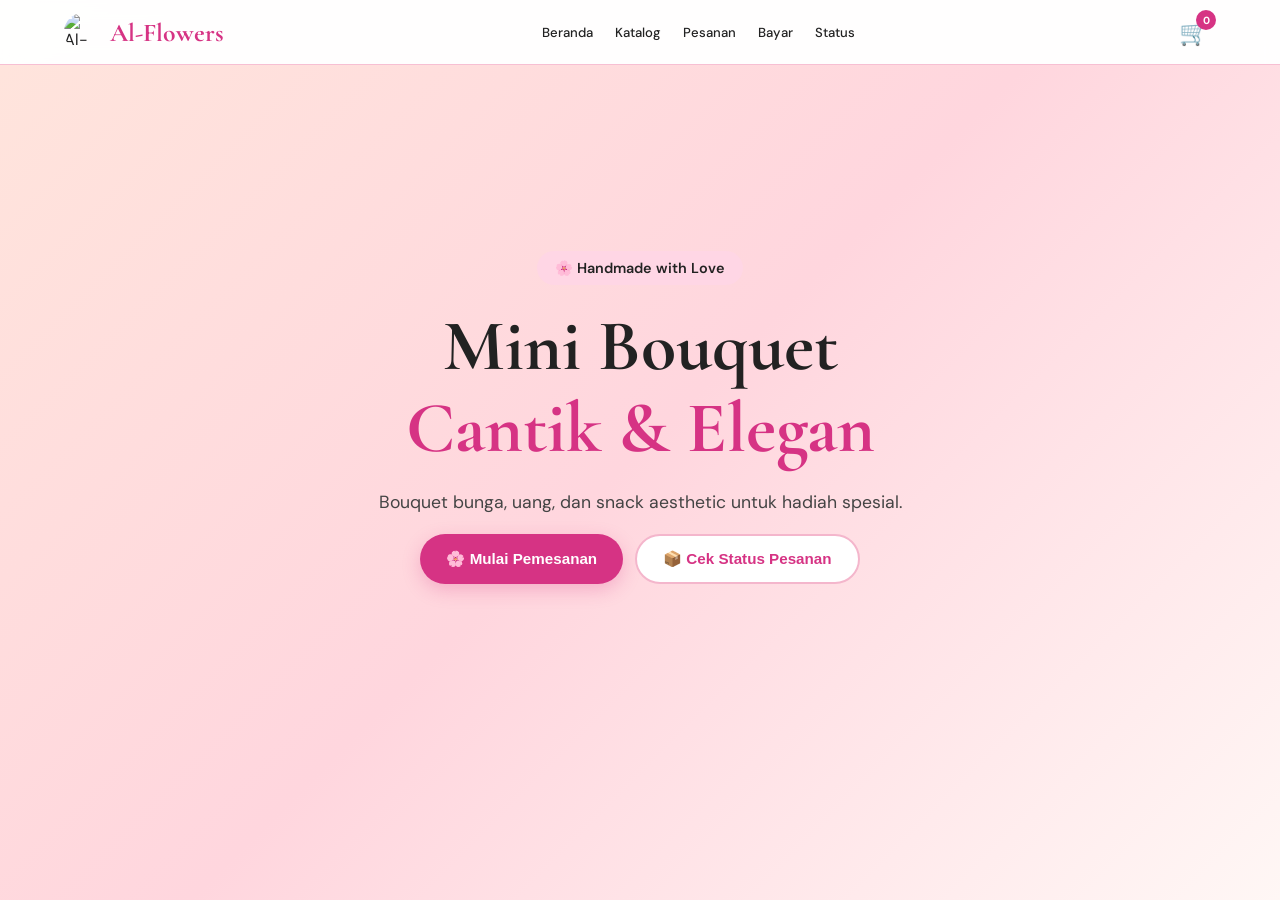
==== commit 3ca8ae93: "index.html" ====
--- a/index.html
+++ b/index.html
@@ -1,40 +1,39 @@
-<!-- ========================= -->
-<!-- INDEX.HTML - RESPONSIVE   -->
-<!-- ========================= -->
-
 <!DOCTYPE html>
 <html lang="id">
-
 <head>
   <meta charset="UTF-8">
   <meta name="viewport" content="width=device-width, initial-scale=1.0, viewport-fit=cover">
-  <meta name="apple-mobile-web-app-capable" content="yes">
-  <meta name="apple-mobile-web-app-status-bar-style" content="default">
   <title>Al-Flowers | Mini Bouquet</title>
   <link rel="stylesheet" href="style.css">
   <link href="https://fonts.googleapis.com/css2?family=Cormorant+Garamond:wght@300;400;600&family=DM+Sans:wght@300;400;500&display=swap" rel="stylesheet">
+  <style>
+    /* Override: page layout pakai block biasa, bukan fixed */
+    .page {
+      display: none;
+      min-height: calc(100vh - 60px);
+      padding: 80px 5% 60px;
+      background: linear-gradient(135deg, #ffe5dc, #ffd6de, #fff7f5);
+    }
+    .page.active {
+      display: block;
+    }
+  </style>
 </head>
-
 <body>
 
-<!-- NAVBAR -->
 <nav>
   <div class="logo-box">
     <img src="https://alfisatunnadira-wq.github.io/Al-Flowers/logo.jpeg" alt="Al-Flowers Logo">
     <h2>Al-Flowers</h2>
   </div>
-
   <ul>
     <li><a onclick="openPage('home')">Beranda</a></li>
     <li><a onclick="openPage('catalog')">Katalog</a></li>
     <li><a onclick="openPage('order')">Pesanan</a></li>
     <li><a onclick="openPage('payment')">Bayar</a></li>
+    <li><a onclick="openPage('mystatus')">Status</a></li>
   </ul>
-
-  <div class="cart-icon" onclick="toggleCart()" aria-label="Keranjang belanja">
-    🛒
-    <div class="cart-count" id="cartCount">0</div>
-  </div>
+  <div class="cart-icon" onclick="toggleCart()">🛒<div class="cart-count" id="cartCount">0</div></div>
 </nav>
 
 <!-- HOME -->
@@ -42,10 +41,11 @@
   <div class="hero">
     <div class="hero-content">
       <div class="hero-tag">🌸 Handmade with Love</div>
-      <h1>Mini Bouquet <br><span>Cantik & Elegan</span></h1>
+      <h1>Mini Bouquet <br><span>Cantik &amp; Elegan</span></h1>
       <p>Bouquet bunga, uang, dan snack aesthetic untuk hadiah spesial.</p>
       <div class="hero-btns">
         <button class="btn btn-primary" onclick="openPage('catalog')">🌸 Mulai Pemesanan</button>
+        <button class="btn btn-secondary" onclick="openPage('mystatus')">📦 Cek Status Pesanan</button>
       </div>
     </div>
   </div>
@@ -54,369 +54,370 @@
 <!-- KATALOG -->
 <section class="page" id="catalog">
   <div class="back-btn" onclick="openPage('home')">← Kembali</div>
-
-  <div class="section-title">
-    <span>Produk Kami</span>
-    <h2>Katalog Bouquet</h2>
-  </div>
-
-  <div class="catalog-grid">
-
-    <div class="card">
-      <img src="https://alfisatunnadira-wq.github.io/Al-Flowers/buket bunga.jpeg" alt="Buket Bunga Satin">
-      <div class="card-body">
-        <h3>Buket Bunga Satin</h3>
-        <p>Bouquet bunga satin elegan.</p>
-        <div class="review-mini">⭐⭐⭐⭐⭐ (4.9)</div>
-        <div class="price">Rp 75.000</div>
-        <button class="btn btn-primary" style="width:100%;" onclick="addToCart('Buket Bunga Satin',75000)">
-          Tambah Keranjang
-        </button>
-      </div>
-    </div>
-
-    <div class="card">
-      <img src="https://alfisatunnadira-wq.github.io/Al-Flowers/buket Uang.jpeg" alt="Buket Uang">
-      <div class="card-body">
-        <h3>Buket Uang</h3>
-        <p>Money bouquet cantik.</p>
-        <div class="review-mini">⭐⭐⭐⭐⭐ (4.9)</div>
-        <div class="price">Rp 60.000</div>
-        <button class="btn btn-primary" style="width:100%;" onclick="addToCart('Buket Uang',60000)">
-          Tambah Keranjang
-        </button>
-      </div>
-    </div>
-
-    <div class="card">
-      <img src="https://alfisatunnadira-wq.github.io/Al-Flowers/Buket snack.jpeg" alt="Buket Snack">
-      <div class="card-body">
-        <h3>Buket Snack</h3>
-        <p>Bouquet snack lucu.</p>
-        <div class="review-mini">⭐⭐⭐⭐⭐ (4.9)</div>
-        <div class="price">Rp 65.000</div>
-        <button class="btn btn-primary" style="width:100%;" onclick="addToCart('Buket Snack',65000)">
-          Tambah Keranjang
-        </button>
-      </div>
-    </div>
-
-  </div>
+  <div class="section-title"><span>Produk Kami</span><h2>Katalog Bouquet</h2></div>
+  <div class="catalog-grid" id="catalogGrid"></div>
 </section>
 
 <!-- ORDER -->
 <section class="page" id="order">
   <div class="back-btn" onclick="openPage('catalog')">← Kembali</div>
-
-  <div class="section-title">
-    <span>Pesanan</span>
-    <h2>Checkout Pesanan</h2>
-  </div>
-
+  <div class="section-title"><span>Pesanan</span><h2>Checkout Pesanan</h2></div>
   <form onsubmit="return false;">
-
     <div class="input-group">
-      <label for="fName">Nama Lengkap</label>
-      <input type="text" id="fName" autocomplete="name" placeholder="Masukkan nama lengkap">
-    </div>
-
+      <label>Nama Lengkap</label>
+      <input type="text" id="fName" placeholder="Masukkan nama lengkap">
+    </div>
     <div class="input-group">
-      <label for="fPhone">Nomor WhatsApp</label>
-      <input type="tel" id="fPhone" autocomplete="tel" placeholder="Contoh: 08123456789" inputmode="numeric">
-    </div>
-
+      <label>Nomor WhatsApp</label>
+      <input type="tel" id="fPhone" placeholder="Contoh: 08123456789" inputmode="numeric">
+    </div>
     <div class="input-group">
       <label>Pesanan Bouquet</label>
       <div class="selected-order" id="selectedOrder">Belum ada produk dipilih</div>
     </div>
-
     <div class="input-group">
-      <label for="fCustom">Custom Bouquet</label>
+      <label>Custom Bouquet</label>
       <textarea id="fCustom" placeholder="Contoh: warna pink soft, isi snack, tulisan ucapan, dll"></textarea>
     </div>
-
     <div class="input-group">
-      <label for="fAddress">Alamat Pengiriman</label>
-      <textarea id="fAddress" autocomplete="street-address" placeholder="Masukkan alamat lengkap"></textarea>
-    </div>
-
-    <button type="button" class="btn btn-primary" style="width:100%;" onclick="goPayment()">
-      🌸 Lanjut Pembayaran
-    </button>
-
+      <label>Alamat Pengiriman</label>
+      <textarea id="fAddress" placeholder="Masukkan alamat lengkap"></textarea>
+    </div>
+    <button type="button" class="btn btn-primary" style="width:100%;" onclick="goPayment()">🌸 Lanjut Pembayaran</button>
   </form>
 </section>
 
 <!-- PAYMENT -->
 <section class="page" id="payment">
   <div class="back-btn" onclick="openPage('order')">← Kembali</div>
-
-  <div class="section-title">
-    <span>Pembayaran</span>
-    <h2>Upload Bukti Pembayaran</h2>
-  </div>
-
+  <div class="section-title"><span>Pembayaran</span><h2>Upload Bukti Pembayaran</h2></div>
   <div class="info-box">
-    <h3>Transfer Bank BRI / DANA</h3>
-    <br>
-    <p style="color:#555; font-size:0.9rem;">No Rekening / DANA :</p>
-    <h2 style="color:#d63384; margin:8px 0;">123456789</h2>
-    <p style="color:#555; font-size:0.9rem;">a/n Alfi Satunnadira</p>
-    <br>
-    <p style="font-weight:600; margin-bottom:12px; font-size:0.9rem;">
-      Jika ada kendala pembayaran hubungi Admin:
-    </p>
-
-    <div style="display:flex; flex-direction:column; gap:10px; align-items:flex-start;">
-      <a href="https://wa.me/6287766768078" target="_blank" rel="noopener"
-        style="text-decoration:none; background:#25D366; color:white; padding:12px 20px; border-radius:50px; font-weight:600; font-size:0.9rem; display:inline-flex; align-items:center; gap:6px; min-height:48px;">
-        📱 Chat WhatsApp Admin
-      </a>
-
-      <a href="https://instagram.com/alfi_mpie" target="_blank" rel="noopener"
-        style="text-decoration:none; background:#d63384; color:white; padding:12px 20px; border-radius:50px; font-weight:600; font-size:0.9rem; display:inline-flex; align-items:center; gap:6px; min-height:48px;">
-        📸 Instagram Al-Flowers
-      </a>
-    </div>
-
-    <br>
+    <h3>Transfer Bank BRI / DANA</h3><br>
+    <p style="color:#555;font-size:.9rem;">No Rekening / DANA :</p>
+    <h2 style="color:#d63384;margin:8px 0;">123456789</h2>
+    <p style="color:#555;font-size:.9rem;">a/n Alfi Satunnadira</p><br>
+    <p style="font-weight:600;margin-bottom:12px;font-size:.9rem;">Jika ada kendala hubungi Admin:</p>
+    <div style="display:flex;flex-direction:column;gap:10px;align-items:flex-start;">
+      <a href="https://wa.me/6287766768078" target="_blank" style="text-decoration:none;background:#25D366;color:white;padding:12px 20px;border-radius:50px;font-weight:600;font-size:.9rem;display:inline-flex;align-items:center;gap:6px;">📱 Chat WhatsApp Admin</a>
+      <a href="https://instagram.com/alfi_mpie" target="_blank" style="text-decoration:none;background:#d63384;color:white;padding:12px 20px;border-radius:50px;font-weight:600;font-size:.9rem;display:inline-flex;align-items:center;gap:6px;">📸 Instagram Al-Flowers</a>
+    </div><br>
     <div class="input-group" style="margin-bottom:12px;">
-      <label for="proof" style="font-size:0.9rem;">Upload Bukti Transfer</label>
-      <input type="file" id="proof" accept="image/*">
-    </div>
-
-    <button class="btn btn-primary" style="width:100%;" onclick="uploadProof()">
-      Upload Bukti Pembayaran
-    </button>
-  </div>
-
+      <label style="font-size:.9rem;">Upload Bukti Transfer</label>
+      <input type="file" id="proof" accept="image/*" onchange="previewProof(this)">
+    </div>
+    <div id="proofPreview" style="margin-bottom:12px;"></div>
+    <button class="btn btn-primary" style="width:100%;" onclick="submitOrder(false)">✅ Kirim Pesanan &amp; Bukti</button>
+  </div>
   <div class="info-box">
-    <h3>Status Pembayaran</h3>
-    <br>
-    <div id="paymentStatus">
-      <p style="color:#555; font-size:0.9rem;">Menunggu upload bukti pembayaran</p>
-    </div>
-  </div>
-
-  <div class="info-box">
-    <h3>COD (Bayar di Tempat)</h3>
-    <br>
-    <p style="color:#555; margin-bottom:14px; font-size:0.9rem;">Bayar langsung di tempat tanpa transfer</p>
+    <h3>COD (Bayar di Tempat)</h3><br>
+    <p style="color:#555;margin-bottom:14px;font-size:.9rem;">Bayar langsung di tempat tanpa transfer</p>
     <button class="btn btn-secondary" onclick="codPayment()">Pilih COD</button>
   </div>
-
 </section>
 
-<!-- CART BACKDROP -->
-<div class="cart-backdrop" id="cartBackdrop"></div>
-
-<!-- CART SIDEBAR -->
-<div class="cart-sidebar" id="cartSidebar" role="dialog" aria-label="Keranjang belanja">
+<!-- STATUS -->
+<section class="page" id="mystatus">
+  <div class="back-btn" onclick="openPage('home')">← Kembali</div>
+  <div class="section-title"><span>Tracking</span><h2>Status Pesanan Saya</h2></div>
+  <div style="max-width:700px;margin:0 auto;">
+    <div class="info-box" style="margin-bottom:20px;">
+      <p style="font-size:.9rem;color:#555;margin-bottom:12px;">Masukkan nama atau nomor WhatsApp untuk cek status:</p>
+      <div style="display:flex;gap:10px;">
+        <input type="text" id="searchOrder" placeholder="Nama / No. WhatsApp" style="flex:1;padding:12px;border-radius:12px;border:1px solid #f7bfd3;font-size:16px;background:#fff7fa;">
+        <button class="btn btn-primary" onclick="searchMyOrder()">Cari</button>
+      </div>
+    </div>
+    <div id="myOrderResults"></div>
+  </div>
+</section>
+
+<!-- CART -->
+<div class="cart-backdrop" id="cartBackdrop" onclick="toggleCart()"></div>
+<div class="cart-sidebar" id="cartSidebar">
   <div class="cart-header">
     <h3>🛒 Keranjang</h3>
-    <button class="close-btn" onclick="toggleCart()" aria-label="Tutup keranjang">✕</button>
+    <button class="close-btn" onclick="toggleCart()">✕</button>
   </div>
   <div class="cart-items" id="cartItems"></div>
   <div class="cart-footer">
-    <h3 id="cartTotal">Rp 0</h3>
-    <br>
-    <button class="btn btn-primary" style="width:100%;" onclick="goCheckout()">
-      🌸 Checkout Sekarang
-    </button>
+    <h3 id="cartTotal">Rp 0</h3><br>
+    <button class="btn btn-primary" style="width:100%;" onclick="goCheckout()">🌸 Checkout Sekarang</button>
   </div>
 </div>
 
-<!-- TOAST -->
-<div class="toast" id="toast" aria-live="polite"></div>
+<div class="toast" id="toast"></div>
 
 <script>
-  let cart = [];
-
-  /* PAGE NAVIGATION */
-  function openPage(id) {
-    document.querySelectorAll('.page').forEach(page => page.classList.remove('active'));
-    document.getElementById(id).classList.add('active');
-    window.scrollTo(0, 0);
-  }
-
-  /* ADD TO CART */
-  function addToCart(name, price) {
-    const existing = cart.find(item => item.name === name);
-    if (existing) {
-      existing.qty += 1;
-    } else {
-      cart.push({ name, price, qty: 1 });
-    }
-    updateCart();
-    showToast("🛒 Produk masuk keranjang");
-  }
-
-  /* UPDATE CART UI */
-  function updateCart() {
-    const cartItems = document.getElementById("cartItems");
-    const cartCount = document.getElementById("cartCount");
-    const cartTotal = document.getElementById("cartTotal");
-
-    let total = 0;
-    let jumlah = 0;
-    cartItems.innerHTML = "";
-
-    cart.forEach((item, index) => {
-      total += item.price * item.qty;
-      jumlah += item.qty;
-
-      cartItems.innerHTML += `
-        <div class="cart-item">
-          <div style="display:flex; align-items:center; gap:10px; margin-bottom:8px;">
-            <input type="checkbox" class="checkout-check" data-index="${index}" checked
-              style="width:20px; height:20px; accent-color:#d63384; flex-shrink:0; cursor:pointer;">
-            <h4>${item.name}</h4>
-          </div>
-          <p style="color:#555;">Jumlah : ${item.qty}</p>
-          <p style="color:#d63384; font-weight:600;">Rp ${(item.price * item.qty).toLocaleString("id-ID")}</p>
-          <div class="qty-box">
-            <button onclick="minusQty(${index})" aria-label="Kurangi">−</button>
-            <span>${item.qty}</span>
-            <button onclick="plusQty(${index})" aria-label="Tambah">+</button>
-          </div>
-        </div>
-      `;
-    });
-
-    cartCount.textContent = jumlah;
-    cartTotal.textContent = "Rp " + total.toLocaleString("id-ID");
-  }
-
-  /* QTY CONTROLS */
-  function plusQty(index) {
-    cart[index].qty++;
-    updateCart();
-  }
-
-  function minusQty(index) {
-    if (cart[index].qty > 1) {
-      cart[index].qty--;
-    } else {
-      cart.splice(index, 1);
-    }
-    updateCart();
-  }
-
-  /* TOGGLE CART */
-  function toggleCart() {
-    document.getElementById("cartSidebar").classList.toggle("open");
-    document.getElementById("cartBackdrop").classList.toggle("show");
-  }
-
-  document.getElementById("cartBackdrop").onclick = function () {
-    toggleCart();
-  };
-
-  /* CHECKOUT */
-  function goCheckout() {
-    const checkedItems = document.querySelectorAll(".checkout-check:checked");
-
-    if (checkedItems.length === 0) {
-      showToast("⚠️ Pilih produk dulu");
+var cart = [];
+
+var defaultProducts = [
+  { id:'p1', name:'Buket Bunga Satin', price:75000, img:'https://alfisatunnadira-wq.github.io/Al-Flowers/buket bunga.jpeg', desc:'Bouquet bunga satin elegan.' },
+  { id:'p2', name:'Buket Uang', price:60000, img:'https://alfisatunnadira-wq.github.io/Al-Flowers/buket Uang.jpeg', desc:'Money bouquet cantik.' },
+  { id:'p3', name:'Buket Snack', price:65000, img:'https://alfisatunnadira-wq.github.io/Al-Flowers/Buket snack.jpeg', desc:'Bouquet snack lucu.' }
+];
+
+// --- NAVIGASI ---
+function openPage(id) {
+  var pages = document.querySelectorAll('.page');
+  for (var i = 0; i < pages.length; i++) pages[i].classList.remove('active');
+  document.getElementById(id).classList.add('active');
+  window.scrollTo(0, 0);
+  if (id === 'catalog') renderCatalog();
+  if (id === 'mystatus') renderMyOrders('');
+}
+
+// --- KATALOG ---
+function renderCatalog() {
+  var adminProducts = [];
+  try { adminProducts = JSON.parse(localStorage.getItem('alflowers_products') || '[]'); } catch(e) {}
+  var all = defaultProducts.concat(adminProducts);
+  var html = '';
+  for (var i = 0; i < all.length; i++) {
+    var p = all[i];
+    var imgSrc = p.img ? p.img : 'https://via.placeholder.com/300x220?text=Produk';
+    html += '<div class="card">' +
+      '<img src="' + imgSrc + '" alt="' + p.name + '" onerror="this.src=\'https://via.placeholder.com/300x220?text=Al-Flowers\'">' +
+      '<div class="card-body">' +
+        '<h3>' + p.name + '</h3>' +
+        '<p>' + (p.desc || '') + '</p>' +
+        '<div class="review-mini">⭐⭐⭐⭐⭐ (4.9)</div>' +
+        '<div class="price">Rp ' + Number(p.price).toLocaleString('id-ID') + '</div>' +
+        '<button class="btn btn-primary" style="width:100%;" onclick="addToCart(\'' + p.name.replace(/'/g,"\\'") + '\',' + p.price + ')">Tambah Keranjang</button>' +
+      '</div></div>';
+  }
+  document.getElementById('catalogGrid').innerHTML = html;
+}
+
+// --- CART ---
+function addToCart(name, price) {
+  var found = false;
+  for (var i = 0; i < cart.length; i++) {
+    if (cart[i].name === name) { cart[i].qty++; found = true; break; }
+  }
+  if (!found) cart.push({ name: name, price: price, qty: 1 });
+  updateCart();
+  showToast('🛒 Produk masuk keranjang');
+}
+
+function updateCart() {
+  var html = '';
+  var total = 0;
+  var jumlah = 0;
+  for (var i = 0; i < cart.length; i++) {
+    var item = cart[i];
+    total += item.price * item.qty;
+    jumlah += item.qty;
+    html += '<div class="cart-item">' +
+      '<div style="display:flex;align-items:center;gap:10px;margin-bottom:8px;">' +
+        '<input type="checkbox" class="checkout-check" data-index="' + i + '" checked style="width:20px;height:20px;accent-color:#d63384;cursor:pointer;">' +
+        '<h4>' + item.name + '</h4>' +
+      '</div>' +
+      '<p style="color:#555;">Jumlah : ' + item.qty + '</p>' +
+      '<p style="color:#d63384;font-weight:600;">Rp ' + (item.price * item.qty).toLocaleString('id-ID') + '</p>' +
+      '<div class="qty-box">' +
+        '<button onclick="minusQty(' + i + ')">&#8722;</button>' +
+        '<span>' + item.qty + '</span>' +
+        '<button onclick="plusQty(' + i + ')">+</button>' +
+      '</div></div>';
+  }
+  document.getElementById('cartItems').innerHTML = html;
+  document.getElementById('cartCount').textContent = jumlah;
+  document.getElementById('cartTotal').textContent = 'Rp ' + total.toLocaleString('id-ID');
+}
+
+function plusQty(i) { cart[i].qty++; updateCart(); }
+function minusQty(i) {
+  if (cart[i].qty > 1) cart[i].qty--;
+  else cart.splice(i, 1);
+  updateCart();
+}
+
+function toggleCart() {
+  document.getElementById('cartSidebar').classList.toggle('open');
+  document.getElementById('cartBackdrop').classList.toggle('show');
+}
+
+function goCheckout() {
+  var checks = document.querySelectorAll('.checkout-check:checked');
+  if (!checks.length) { showToast('⚠️ Pilih produk dulu'); return; }
+  var html = '';
+  for (var i = 0; i < checks.length; i++) {
+    var item = cart[checks[i].dataset.index];
+    if (!item) continue;
+    html += '<div class="order-card"><h4>' + item.name + '</h4><p>Jumlah: ' + item.qty + '</p><p>Total: Rp ' + (item.price * item.qty).toLocaleString('id-ID') + '</p></div>';
+  }
+  document.getElementById('selectedOrder').innerHTML = html || 'Belum ada produk dipilih';
+  toggleCart();
+  openPage('order');
+}
+
+function goPayment() {
+  var name = document.getElementById('fName').value.trim();
+  var phone = document.getElementById('fPhone').value.trim();
+  if (!name || !phone) { showToast('⚠️ Lengkapi nama dan nomor WhatsApp'); return; }
+  openPage('payment');
+}
+
+// --- PREVIEW BUKTI ---
+var proofBase64 = null;
+
+function previewProof(input) {
+  var prev = document.getElementById('proofPreview');
+  proofBase64 = null;
+  if (input.files && input.files[0]) {
+    var file = input.files[0];
+    // Cek ukuran file max 2MB agar tidak overflow localStorage
+    if (file.size > 2 * 1024 * 1024) {
+      showToast('⚠️ Ukuran foto max 2MB');
+      input.value = '';
+      prev.innerHTML = '';
       return;
     }
-
-    let result = "";
-    checkedItems.forEach(check => {
-      const index = check.dataset.index;
-      const item = cart[index];
-      result += `
-        <div class="order-card">
-          <h4>${item.name}</h4>
-          <p>Jumlah : ${item.qty}</p>
-          <p>Total : Rp ${(item.price * item.qty).toLocaleString("id-ID")}</p>
-        </div>
-      `;
-    });
-
-    document.getElementById("selectedOrder").innerHTML = result;
-    toggleCart();
-    openPage('order');
-  }
-
-  /* GO TO PAYMENT */
-  function goPayment() {
-    const name = document.getElementById("fName").value.trim();
-    const phone = document.getElementById("fPhone").value.trim();
-
-    if (!name || !phone) {
-      showToast("⚠️ Lengkapi nama dan nomor WhatsApp");
-      return;
+    var reader = new FileReader();
+    reader.onload = function(e) {
+      proofBase64 = e.target.result;
+      prev.innerHTML = '<img src="' + proofBase64 + '" style="max-width:100%;border-radius:12px;margin-top:8px;">' +
+        '<p style="font-size:.8rem;color:green;margin-top:6px;">✅ Foto siap diupload</p>';
+    };
+    reader.readAsDataURL(file);
+  }
+}
+
+// --- KIRIM PESANAN ---
+function submitOrder(isCOD) {
+  var name = document.getElementById('fName').value.trim();
+  var phone = document.getElementById('fPhone').value.trim();
+  var custom = document.getElementById('fCustom').value.trim();
+  var address = document.getElementById('fAddress').value.trim();
+  var proofEl = document.getElementById('proof');
+
+  if (!name || !phone) { showToast('⚠️ Kembali ke form, lengkapi data dulu'); return; }
+  if (!isCOD && proofEl.files.length === 0) { showToast('❌ Upload bukti pembayaran dulu'); return; }
+  if (!isCOD && !proofBase64) { showToast('⏳ Tunggu foto selesai dimuat...'); return; }
+
+  // Ambil item dari selectedOrder
+  var orderCards = document.getElementById('selectedOrder').querySelectorAll('.order-card');
+  var orderItems = [];
+  for (var i = 0; i < orderCards.length; i++) {
+    orderItems.push(orderCards[i].innerText);
+  }
+  // Hitung total dari cart
+  var totalHarga = 0;
+  for (var j = 0; j < cart.length; j++) totalHarga += cart[j].price * cart[j].qty;
+
+  var pesanan = {
+    id: 'ORD-' + Date.now(),
+    nama: name,
+    phone: phone,
+    custom: custom,
+    address: address,
+    items: orderItems,
+    total: totalHarga,
+    metode: isCOD ? 'COD' : 'Transfer',
+    status: 'Menunggu Verifikasi',
+    waktu: new Date().toLocaleString('id-ID'),
+    catatan: '',
+    bukti: isCOD ? 'COD' : (proofBase64 || '-')
+  };
+
+  var orders = [];
+  try { orders = JSON.parse(localStorage.getItem('alflowers_orders') || '[]'); } catch(e) {}
+  orders.push(pesanan);
+  try {
+    localStorage.setItem('alflowers_orders', JSON.stringify(orders));
+  } catch(e) {
+    showToast('❌ Penyimpanan penuh, coba foto lebih kecil');
+    return;
+  }
+
+  // Reset form
+  cart = [];
+  updateCart();
+  document.getElementById('fName').value = '';
+  document.getElementById('fPhone').value = '';
+  document.getElementById('fCustom').value = '';
+  document.getElementById('fAddress').value = '';
+  document.getElementById('proof').value = '';
+  document.getElementById('proofPreview').innerHTML = '';
+  document.getElementById('selectedOrder').innerHTML = 'Belum ada produk dipilih';
+
+  showToast('✅ Pesanan terkirim! Menunggu verifikasi admin.');
+  setTimeout(function() { openPage('mystatus'); }, 1500);
+}
+
+function codPayment() {
+  var name = document.getElementById('fName').value.trim();
+  var phone = document.getElementById('fPhone').value.trim();
+  if (!name || !phone) { showToast('⚠️ Isi dulu nama & WA di halaman Pesanan'); openPage('order'); return; }
+  submitOrder(true);
+}
+
+// --- STATUS PESANAN ---
+function searchMyOrder() {
+  var keyword = document.getElementById('searchOrder').value.trim();
+  if (!keyword) { showToast('⚠️ Masukkan nama atau nomor WA'); return; }
+  renderMyOrders(keyword.toLowerCase());
+}
+
+function renderMyOrders(keyword) {
+  var orders = [];
+  try { orders = JSON.parse(localStorage.getItem('alflowers_orders') || '[]'); } catch(e) {}
+
+  var filtered = [];
+  if (keyword) {
+    for (var i = 0; i < orders.length; i++) {
+      var o = orders[i];
+      if (o.nama.toLowerCase().indexOf(keyword) !== -1 || o.phone.indexOf(keyword) !== -1) {
+        filtered.push(o);
+      }
     }
-
-    openPage('payment');
-  }
-
-  /* UPLOAD PROOF */
-  function uploadProof() {
-    const proof = document.getElementById("proof").files.length;
-    const status = document.getElementById("paymentStatus");
-
-    if (proof === 0) {
-      showToast("❌ Upload bukti pembayaran terlebih dahulu");
-      return;
+  } else {
+    filtered = orders.slice(-5);
+  }
+
+  var hasil = document.getElementById('myOrderResults');
+  if (!filtered.length) {
+    hasil.innerHTML = '<div class="info-box" style="text-align:center;color:#999;">😔 Pesanan tidak ditemukan.<br><small>Coba cek nama atau nomor WA kamu.</small></div>';
+    return;
+  }
+
+  var html = '';
+  for (var i = filtered.length - 1; i >= 0; i--) {
+    var o = filtered[i];
+    var colorMap = {'Menunggu Verifikasi':'#8a6d00','Diproses':'#2563eb','Dikirim':'#7c3aed','Selesai':'green','Ditolak':'red'};
+    var bgMap = {'Menunggu Verifikasi':'#fff6df','Diproses':'#eff6ff','Dikirim':'#f5f0ff','Selesai':'#eaffea','Ditolak':'#ffeaea'};
+    var sc = colorMap[o.status] || '#555';
+    var sb = bgMap[o.status] || '#f9f9f9';
+
+    var itemsHtml = '-';
+    if (Array.isArray(o.items) && o.items.length) {
+      itemsHtml = '';
+      for (var j = 0; j < o.items.length; j++) {
+        itemsHtml += '<span style="display:block;font-size:.85rem;color:#444;">' + o.items[j] + '</span>';
+      }
     }
 
-    status.innerHTML = `
-      <div class="waiting-box">
-        ⏳ Bukti pembayaran<br><br>
-        Menunggu verifikasi admin.
-      </div>
-    `;
-    showToast("menunggu proses verifikasi");
-
-    /* SIMULASI VERIFIKASI ADMIN */
-    setTimeout(() => {
-      const approved = Math.random() > 0.5;
-      if (approved) {
-        status.innerHTML = `
-          <div class="success-box">
-             Pembayaran sedang diverifikasi admin<br><br>
-            
-          </div>
-        `;
-        showToast(" tunggu admin menghubungi anda");
-        cart = [];
-        updateCart();
-      } else {
-        status.innerHTML = `
-          <div class="error-box">
-            ❌ Bukti pembayaran tidak valid<br><br>
-            Silakan upload ulang bukti pembayaran.
-          </div>
-        `;
-        showToast("❌ Pembayaran ditolak");
-      }
-    }, 4000);
-  }
-
-  /* COD PAYMENT */
-  function codPayment() {
-    const status = document.getElementById("paymentStatus");
-    status.innerHTML = `
-      <div class="success-box">
-        ✅ Pesanan COD berhasil dibuat<br><br>
-        Pesanan sedang diproses 🌸
-      </div>
-    `;
-    showToast("✅ Pesanan berhasil");
-    cart = [];
-    updateCart();
-  }
-
-  /* TOAST */
-  function showToast(msg) {
-    const toast = document.getElementById("toast");
-    toast.textContent = msg;
-    toast.classList.add("show");
-    setTimeout(() => toast.classList.remove("show"), 3000);
-  }
+    html += '<div class="info-box" style="margin-bottom:16px;">' +
+      '<div style="display:flex;justify-content:space-between;align-items:flex-start;margin-bottom:12px;">' +
+        '<div><h3 style="font-size:1rem;">' + o.nama + '</h3><p style="font-size:.8rem;color:#999;">' + o.id + ' &middot; ' + o.waktu + '</p></div>' +
+        '<span style="background:' + sb + ';color:' + sc + ';padding:6px 12px;border-radius:50px;font-size:.8rem;font-weight:700;white-space:nowrap;">' + o.status + '</span>' +
+      '</div>' +
+      '<div style="margin-bottom:8px;">' + itemsHtml + '</div>' +
+      '<p style="font-weight:700;color:#d63384;">Total: Rp ' + Number(o.total || 0).toLocaleString('id-ID') + '</p>' +
+      '<p style="font-size:.85rem;color:#555;margin-top:4px;">Metode: ' + o.metode + '</p>' +
+      (o.catatan ? '<div style="margin-top:10px;padding:10px;background:#fff0f5;border-radius:10px;font-size:.85rem;color:#555;">💬 <b>Catatan Admin:</b> ' + o.catatan + '</div>' : '') +
+    '</div>';
+  }
+  hasil.innerHTML = html;
+}
+
+// --- TOAST ---
+function showToast(msg) {
+  var t = document.getElementById('toast');
+  t.textContent = msg;
+  t.classList.add('show');
+  setTimeout(function() { t.classList.remove('show'); }, 3000);
+}
 </script>
-
 </body>
 </html>
--- a/style.css
+++ b/style.css
@@ -1,566 +1,796 @@
 /* ========================= */
-/* STYLE.CSS */
+/* STYLE.CSS - RESPONSIVE */
 /* ========================= */
 
-*{
-margin:0;
-padding:0;
-box-sizing:border-box;
-}
-
-body{
-font-family:'DM Sans',sans-serif;
-background:#ffe5dc;
-color:#222222;
-overflow:hidden;
+*, *::before, *::after {
+  margin: 0;
+  padding: 0;
+  box-sizing: border-box;
+}
+
+html {
+  -webkit-text-size-adjust: 100%;
+  text-size-adjust: 100%;
+}
+
+body {
+  font-family: 'DM Sans', sans-serif;
+  background: #ffe5dc;
+  color: #222222;
+  overflow-x: hidden;
+  -webkit-font-smoothing: antialiased;
+  -moz-osx-font-smoothing: grayscale;
 }
 
 /* PAGE */
 
-.page{
-position:fixed;
-inset:0;
-padding:120px 6%;
-overflow-y:auto;
-
-background:linear-gradient(
-135deg,
-#ffe5dc,
-#ffd6de,
-#fff7f5
-);
-
-opacity:0;
-visibility:hidden;
-
-transform:translateX(100%);
-
-transition:.5s;
-}
-
-.page.active{
-opacity:1;
-visibility:visible;
-transform:translateX(0);
+.page {
+  position: fixed;
+  inset: 0;
+  padding: 80px 5% 100px;
+  overflow-y: auto;
+  overflow-x: hidden;
+  -webkit-overflow-scrolling: touch;
+
+  background: linear-gradient(135deg, #ffe5dc, #ffd6de, #fff7f5);
+
+  opacity: 0;
+  visibility: hidden;
+  transform: translateX(100%);
+  transition: .4s ease;
+}
+
+.page.active {
+  opacity: 1;
+  visibility: visible;
+  transform: translateX(0);
+}
+
+/* BACK BUTTON */
+
+.back-btn {
+  display: inline-block;
+  margin-bottom: 20px;
+  color: #d63384;
+  font-weight: 600;
+  cursor: pointer;
+  padding: 8px 0;
+  font-size: 0.95rem;
+  -webkit-tap-highlight-color: transparent;
 }
 
 /* NAVBAR */
 
-nav{
-position:fixed;
-top:0;
-width:100%;
-
-background:rgba(255,255,255,.95);
-
-backdrop-filter:blur(10px);
-
-padding:15px 6%;
-
-display:flex;
-justify-content:space-between;
-align-items:center;
-
-border-bottom:1px solid #f7bfd3;
-
-z-index:99999;
-}
-
-.logo-box{
-display:flex;
-align-items:center;
-gap:10px;
-}
-
-.logo-box img{
-width:50px;
-height:50px;
-border-radius:50%;
-}
-
-.logo-box h2{
-font-family:'Cormorant Garamond',serif;
-color:#d63384;
-font-size:2rem;
-}
-
-nav ul{
-display:flex;
-align-items:center;
-gap:25px;
-list-style:none;
-}
-
-nav ul li a{
-text-decoration:none;
-color:#222222;
-font-weight:500;
-cursor:pointer;
-transition:0.3s;
-}
-
-nav ul li a:hover{
-color:#d63384;
+nav {
+  position: fixed;
+  top: 0;
+  width: 100%;
+  background: rgba(255, 255, 255, .97);
+  backdrop-filter: blur(10px);
+  -webkit-backdrop-filter: blur(10px);
+  padding: 10px 5%;
+  display: flex;
+  justify-content: space-between;
+  align-items: center;
+  border-bottom: 1px solid #f7bfd3;
+  z-index: 99999;
+  min-height: 60px;
+}
+
+.logo-box {
+  display: flex;
+  align-items: center;
+  gap: 8px;
+}
+
+.logo-box img {
+  width: 38px;
+  height: 38px;
+  border-radius: 50%;
+  object-fit: cover;
+}
+
+.logo-box h2 {
+  font-family: 'Cormorant Garamond', serif;
+  color: #d63384;
+  font-size: 1.6rem;
+  white-space: nowrap;
+}
+
+nav ul {
+  display: flex;
+  align-items: center;
+  gap: 6px;
+  list-style: none;
+  flex-wrap: nowrap;
+}
+
+nav ul li a {
+  text-decoration: none;
+  color: #222222;
+  font-weight: 500;
+  cursor: pointer;
+  transition: color 0.3s;
+  font-size: 0.82rem;
+  padding: 6px 8px;
+  border-radius: 8px;
+  display: block;
+  -webkit-tap-highlight-color: transparent;
+  white-space: nowrap;
+}
+
+nav ul li a:hover,
+nav ul li a:active {
+  color: #d63384;
 }
 
 /* HERO */
 
-.hero{
-min-height:80vh;
-display:flex;
-justify-content:center;
-align-items:center;
-text-align:center;
-}
-
-.hero-tag{
-display:inline-block;
-
-background:#ffd6e5;
-
-padding:10px 22px;
-
-border-radius:50px;
-
-margin-bottom:25px;
-
-color:#222222;
-
-font-weight:600;
-}
-
-.hero h1{
-font-size:5rem;
-font-family:'Cormorant Garamond',serif;
-line-height:1.1;
-color:#222222;
-}
-
-.hero h1 span{
-color:#d63384;
-}
-
-.hero p{
-margin:25px 0;
-color:#222222;
-font-size:1.1rem;
+.hero {
+  min-height: 75vh;
+  display: flex;
+  justify-content: center;
+  align-items: center;
+  text-align: center;
+  padding: 20px 0;
+}
+
+.hero-content {
+  width: 100%;
+  max-width: 600px;
+  margin: 0 auto;
+}
+
+.hero-tag {
+  display: inline-block;
+  background: #ffd6e5;
+  padding: 8px 18px;
+  border-radius: 50px;
+  margin-bottom: 20px;
+  color: #222222;
+  font-weight: 600;
+  font-size: 0.9rem;
+}
+
+.hero h1 {
+  font-size: clamp(2.2rem, 8vw, 4.5rem);
+  font-family: 'Cormorant Garamond', serif;
+  line-height: 1.15;
+  color: #222222;
+}
+
+.hero h1 span {
+  color: #d63384;
+}
+
+.hero p {
+  margin: 18px 0;
+  color: #444;
+  font-size: clamp(0.95rem, 3vw, 1.1rem);
+  line-height: 1.6;
+}
+
+.hero-btns {
+  display: flex;
+  justify-content: center;
+  gap: 12px;
+  flex-wrap: wrap;
+  margin-top: 10px;
 }
 
 /* BUTTON */
 
-.btn{
-border:none;
-padding:14px 28px;
-border-radius:50px;
-cursor:pointer;
-font-size:1rem;
-transition:.3s;
-font-weight:600;
-}
-
-.btn:hover{
-transform:translateY(-3px);
-}
-
-.btn-primary{
-background:#d63384;
-color:white;
-box-shadow:0 8px 20px rgba(214,51,132,.25);
-}
-
-.btn-primary:hover{
-background:#b82b6f;
-}
-
-.btn-secondary{
-background:white;
-border:2px solid #f4b6cc;
-color:#d63384;
-}
-
-/* SECTION */
-
-.section-title{
-text-align:center;
-margin-bottom:50px;
-}
-
-.section-title span{
-color:#d63384;
-font-weight:600;
-}
-
-.section-title h2{
-font-size:3rem;
-font-family:'Cormorant Garamond',serif;
-margin-top:10px;
-color:#222222;
+.btn {
+  border: none;
+  padding: 14px 26px;
+  border-radius: 50px;
+  cursor: pointer;
+  font-size: 0.95rem;
+  transition: .3s;
+  font-weight: 600;
+  -webkit-tap-highlight-color: transparent;
+  touch-action: manipulation;
+  min-height: 48px;
+  display: inline-flex;
+  align-items: center;
+  justify-content: center;
+}
+
+.btn:active {
+  transform: scale(0.97);
+}
+
+.btn:hover {
+  transform: translateY(-2px);
+}
+
+.btn-primary {
+  background: #d63384;
+  color: white;
+  box-shadow: 0 6px 18px rgba(214, 51, 132, .25);
+}
+
+.btn-primary:hover {
+  background: #b82b6f;
+}
+
+.btn-secondary {
+  background: white;
+  border: 2px solid #f4b6cc;
+  color: #d63384;
+}
+
+/* SECTION TITLE */
+
+.section-title {
+  text-align: center;
+  margin-bottom: 30px;
+}
+
+.section-title span {
+  color: #d63384;
+  font-weight: 600;
+  font-size: 0.9rem;
+}
+
+.section-title h2 {
+  font-size: clamp(1.8rem, 6vw, 3rem);
+  font-family: 'Cormorant Garamond', serif;
+  margin-top: 8px;
+  color: #222222;
 }
 
 /* CATALOG */
 
-.catalog-grid{
-display:grid;
-grid-template-columns:repeat(auto-fit,minmax(280px,1fr));
-gap:30px;
-}
-
-.card{
-
-background:white;
-
-border-radius:30px;
-
-overflow:hidden;
-
-box-shadow:0 10px 30px rgba(244,182,204,.25);
-
-transition:.3s;
-
-border:1px solid #ffd6e5;
-}
-
-.card:hover{
-transform:translateY(-8px);
-}
-
-.card img{
-width:100%;
-height:260px;
-object-fit:cover;
-}
-
-.card-body{
-padding:25px;
-}
-
-.card-body h3{
-margin-bottom:10px;
-color:#222222;
-}
-
-.card-body p{
-color:#222222;
-}
-
-.price{
-color:#d63384;
-font-size:1.4rem;
-margin:18px 0;
-font-weight:bold;
+.catalog-grid {
+  display: grid;
+  grid-template-columns: repeat(auto-fit, minmax(260px, 1fr));
+  gap: 20px;
+}
+
+.card {
+  background: white;
+  border-radius: 24px;
+  overflow: hidden;
+  box-shadow: 0 8px 24px rgba(244, 182, 204, .2);
+  transition: .3s;
+  border: 1px solid #ffd6e5;
+}
+
+.card:hover {
+  transform: translateY(-5px);
+}
+
+.card img {
+  width: 100%;
+  height: 220px;
+  object-fit: cover;
+  display: block;
+}
+
+.card-body {
+  padding: 18px;
+}
+
+.card-body h3 {
+  margin-bottom: 6px;
+  color: #222222;
+  font-size: 1rem;
+}
+
+.card-body p {
+  color: #555;
+  font-size: 0.9rem;
+}
+
+.review-mini {
+  font-size: 0.85rem;
+  margin: 6px 0;
+  color: #555;
+}
+
+.price {
+  color: #d63384;
+  font-size: 1.3rem;
+  margin: 12px 0;
+  font-weight: bold;
 }
 
 /* FORM */
 
-form{
-
-background:white;
-
-padding:35px;
-
-border-radius:30px;
-
-max-width:700px;
-
-margin:auto;
-
-box-shadow:0 10px 30px rgba(244,182,204,.2);
-}
-
-.input-group{
-margin-bottom:20px;
-}
-
-.input-group label{
-display:block;
-margin-bottom:10px;
-font-weight:600;
-color:#222222;
+form {
+  background: white;
+  padding: 25px 20px;
+  border-radius: 24px;
+  max-width: 700px;
+  margin: 0 auto;
+  box-shadow: 0 8px 24px rgba(244, 182, 204, .2);
+}
+
+.input-group {
+  margin-bottom: 18px;
+}
+
+.input-group label {
+  display: block;
+  margin-bottom: 8px;
+  font-weight: 600;
+  color: #222222;
+  font-size: 0.9rem;
 }
 
 .input-group input,
-.input-group textarea{
-
-width:100%;
-
-padding:15px;
-
-border-radius:18px;
-
-border:1px solid #f7bfd3;
-
-outline:none;
-
-color:#222222;
-
-background:#fff7fa;
+.input-group textarea {
+  width: 100%;
+  padding: 13px 15px;
+  border-radius: 14px;
+  border: 1px solid #f7bfd3;
+  outline: none;
+  color: #222222;
+  background: #fff7fa;
+  font-size: 16px; /* prevents iOS zoom */
+  font-family: 'DM Sans', sans-serif;
+  -webkit-appearance: none;
+  appearance: none;
+}
+
+.input-group textarea {
+  min-height: 90px;
+  resize: vertical;
+}
+
+.input-group input:focus,
+.input-group textarea:focus {
+  border-color: #d63384;
+  background: white;
 }
 
 /* ORDER */
 
-.selected-order{
-background:#fff0f5;
-padding:20px;
-border-radius:20px;
-color:#222222;
-}
-
-.order-card{
-background:white;
-padding:15px;
-border-radius:15px;
-margin-bottom:15px;
-border:1px solid #f7bfd3;
-color:#222222;
+.selected-order {
+  background: #fff0f5;
+  padding: 16px;
+  border-radius: 16px;
+  color: #222222;
+  margin-bottom: 10px;
+  font-size: 0.9rem;
+}
+
+.order-card {
+  background: white;
+  padding: 12px 15px;
+  border-radius: 12px;
+  margin-bottom: 10px;
+  border: 1px solid #f7bfd3;
+  color: #222222;
+  font-size: 0.9rem;
+}
+
+.order-card h4 {
+  margin-bottom: 4px;
 }
 
 /* INFO BOX */
 
-.info-box{
-
-background:white;
-
-padding:30px;
-
-border-radius:30px;
-
-margin-bottom:25px;
-
-box-shadow:0 10px 30px rgba(244,182,204,.2);
-
-color:#222222;
-}
-
-/* CART */
-
-.cart-icon{
-position:relative;
-cursor:pointer;
-font-size:1.6rem;
-}
-
-.cart-count{
-position:absolute;
-top:-8px;
-right:-10px;
-
-background:#d63384;
-
-width:22px;
-height:22px;
-
-border-radius:50%;
-
-display:flex;
-align-items:center;
-justify-content:center;
-
-font-size:.7rem;
-font-weight:bold;
-
-color:white;
-}
-
-/* POPUP */
-
-.cart-sidebar{
-
-position:fixed;
-
-top:50%;
-left:50%;
-
-transform:translate(-50%,-50%) scale(.8);
-
-width:90%;
-max-width:420px;
-
-max-height:80vh;
-
-background:white;
-
-border-radius:35px;
-
-z-index:999999;
-
-opacity:0;
-visibility:hidden;
-
-transition:.3s;
-
-display:flex;
-flex-direction:column;
-
-box-shadow:0 20px 60px rgba(0,0,0,.15);
-
-overflow:hidden;
-}
-
-.cart-sidebar.open{
-opacity:1;
-visibility:visible;
-transform:translate(-50%,-50%) scale(1);
+.info-box {
+  background: white;
+  padding: 22px 18px;
+  border-radius: 24px;
+  margin-bottom: 20px;
+  box-shadow: 0 8px 24px rgba(244, 182, 204, .2);
+  color: #222222;
+}
+
+.info-box h3 {
+  font-size: 1.05rem;
+  margin-bottom: 12px;
+}
+
+.info-box h2 {
+  font-size: 1.6rem;
+  word-break: break-all;
+}
+
+/* FILE INPUT */
+
+input[type="file"] {
+  width: 100%;
+  padding: 10px;
+  border: 1px dashed #f7bfd3;
+  border-radius: 12px;
+  background: #fff7fa;
+  font-size: 14px;
+  cursor: pointer;
+}
+
+/* SOCIAL LINKS */
+
+.social-link {
+  text-decoration: none;
+  color: white;
+  padding: 12px 18px;
+  border-radius: 50px;
+  display: inline-block;
+  font-weight: 600;
+  font-size: 0.9rem;
+  margin-bottom: 8px;
+  -webkit-tap-highlight-color: transparent;
+  min-height: 44px;
+  display: inline-flex;
+  align-items: center;
+}
+
+/* CART ICON */
+
+.cart-icon {
+  position: relative;
+  cursor: pointer;
+  font-size: 1.5rem;
+  padding: 6px;
+  -webkit-tap-highlight-color: transparent;
+  min-width: 44px;
+  min-height: 44px;
+  display: flex;
+  align-items: center;
+  justify-content: center;
+}
+
+.cart-count {
+  position: absolute;
+  top: 0;
+  right: 0;
+  background: #d63384;
+  width: 20px;
+  height: 20px;
+  border-radius: 50%;
+  display: flex;
+  align-items: center;
+  justify-content: center;
+  font-size: .65rem;
+  font-weight: bold;
+  color: white;
+  pointer-events: none;
+}
+
+/* CART POPUP */
+
+.cart-sidebar {
+  position: fixed;
+  top: 50%;
+  left: 50%;
+  transform: translate(-50%, -50%) scale(.85);
+  width: min(90vw, 420px);
+  max-height: min(85vh, 600px);
+  background: white;
+  border-radius: 28px;
+  z-index: 999999;
+  opacity: 0;
+  visibility: hidden;
+  transition: .3s ease;
+  display: flex;
+  flex-direction: column;
+  box-shadow: 0 20px 60px rgba(0, 0, 0, .2);
+  overflow: hidden;
+}
+
+.cart-sidebar.open {
+  opacity: 1;
+  visibility: visible;
+  transform: translate(-50%, -50%) scale(1);
 }
 
 /* BACKDROP */
 
-.cart-backdrop{
-position:fixed;
-inset:0;
-
-background:rgba(0,0,0,.3);
-
-z-index:99999;
-
-opacity:0;
-visibility:hidden;
-
-transition:.3s;
-}
-
-.cart-backdrop.show{
-opacity:1;
-visibility:visible;
+.cart-backdrop {
+  position: fixed;
+  inset: 0;
+  background: rgba(0, 0, 0, .4);
+  z-index: 99999;
+  opacity: 0;
+  visibility: hidden;
+  transition: .3s;
+}
+
+.cart-backdrop.show {
+  opacity: 1;
+  visibility: visible;
 }
 
 /* CART HEADER */
 
-.cart-header{
-display:flex;
-justify-content:space-between;
-align-items:center;
-
-padding:25px;
-
-border-bottom:1px solid #f7bfd3;
-
-color:#222222;
-}
-
-.close-btn{
-background:none;
-border:none;
-font-size:1.2rem;
-cursor:pointer;
-color:#222222;
-}
-
-/* ITEMS */
-
-.cart-items{
-padding:20px;
-overflow:auto;
-flex:1;
-}
-
-.cart-item{
-
-background:#fff3f7;
-
-padding:18px;
-
-border-radius:20px;
-
-margin-bottom:15px;
-
-color:#222222;
-}
-
-/* FOOTER */
-
-.cart-footer{
-padding:20px;
-border-top:1px solid #f7bfd3;
-color:#222222;
+.cart-header {
+  display: flex;
+  justify-content: space-between;
+  align-items: center;
+  padding: 18px 20px;
+  border-bottom: 1px solid #f7bfd3;
+  color: #222222;
+  flex-shrink: 0;
+}
+
+.cart-header h3 {
+  font-size: 1.05rem;
+}
+
+.close-btn {
+  background: none;
+  border: none;
+  font-size: 1.1rem;
+  cursor: pointer;
+  color: #222222;
+  padding: 8px;
+  min-width: 36px;
+  min-height: 36px;
+  display: flex;
+  align-items: center;
+  justify-content: center;
+  border-radius: 50%;
+  -webkit-tap-highlight-color: transparent;
+}
+
+.close-btn:hover {
+  background: #f7bfd3;
+}
+
+/* CART ITEMS */
+
+.cart-items {
+  padding: 15px;
+  overflow-y: auto;
+  -webkit-overflow-scrolling: touch;
+  flex: 1;
+}
+
+.cart-item {
+  background: #fff3f7;
+  padding: 14px;
+  border-radius: 16px;
+  margin-bottom: 12px;
+  color: #222222;
+  font-size: 0.9rem;
+}
+
+.cart-item h4 {
+  font-size: 0.95rem;
+}
+
+/* CART FOOTER */
+
+.cart-footer {
+  padding: 15px 18px;
+  border-top: 1px solid #f7bfd3;
+  color: #222222;
+  flex-shrink: 0;
+}
+
+.cart-footer h3 {
+  font-size: 1.1rem;
+  margin-bottom: 10px;
 }
 
 /* QTY */
 
-.qty-box{
-display:flex;
-gap:10px;
-margin-top:15px;
-align-items:center;
-}
-
-.qty-box button{
-
-width:32px;
-height:32px;
-
-border:none;
-
-border-radius:10px;
-
-background:#d63384;
-
-color:white;
-
-cursor:pointer;
-}
-
-/* STATUS */
-
-.success-box{
-background:#eaffea;
-padding:20px;
-border-radius:20px;
-color:green;
-}
-
-.error-box{
-background:#ffeaea;
-padding:20px;
-border-radius:20px;
-color:red;
-}
-
-.waiting-box{
-background:#fff6df;
-padding:20px;
-border-radius:20px;
-color:#8a6d00;
+.qty-box {
+  display: flex;
+  gap: 10px;
+  margin-top: 12px;
+  align-items: center;
+}
+
+.qty-box button {
+  width: 34px;
+  height: 34px;
+  border: none;
+  border-radius: 10px;
+  background: #d63384;
+  color: white;
+  cursor: pointer;
+  font-size: 1.1rem;
+  display: flex;
+  align-items: center;
+  justify-content: center;
+  -webkit-tap-highlight-color: transparent;
+  touch-action: manipulation;
+  flex-shrink: 0;
+}
+
+.qty-box span {
+  min-width: 20px;
+  text-align: center;
+  font-weight: 600;
+}
+
+/* CHECKOUT CHECKBOX */
+
+.checkout-check {
+  flex-shrink: 0;
+}
+
+/* STATUS BOXES */
+
+.success-box {
+  background: #eaffea;
+  padding: 16px;
+  border-radius: 16px;
+  color: green;
+  font-size: 0.95rem;
+  line-height: 1.5;
+}
+
+.error-box {
+  background: #ffeaea;
+  padding: 16px;
+  border-radius: 16px;
+  color: red;
+  font-size: 0.95rem;
+  line-height: 1.5;
+}
+
+.waiting-box {
+  background: #fff6df;
+  padding: 16px;
+  border-radius: 16px;
+  color: #8a6d00;
+  font-size: 0.95rem;
+  line-height: 1.5;
 }
 
 /* TOAST */
 
-.toast{
-
-position:fixed;
-
-right:20px;
-bottom:20px;
-
-background:#d63384;
-
-color:white;
-
-padding:15px 24px;
-
-border-radius:50px;
-
-opacity:0;
-
-transition:.3s;
-
-z-index:999999;
-}
-
-.toast.show{
-opacity:1;
-}
-
-/* MOBILE */
-
-@media(max-width:900px){
-
-nav ul{
-display:flex;
-gap:15px;
-}
-
-.hero h1{
-font-size:3rem;
-}
-
-}+.toast {
+  position: fixed;
+  left: 50%;
+  bottom: 24px;
+  transform: translateX(-50%);
+  background: #d63384;
+  color: white;
+  padding: 12px 22px;
+  border-radius: 50px;
+  opacity: 0;
+  transition: .3s;
+  z-index: 9999999;
+  font-size: 0.9rem;
+  font-weight: 600;
+  white-space: nowrap;
+  max-width: 90vw;
+  text-align: center;
+  pointer-events: none;
+}
+
+.toast.show {
+  opacity: 1;
+}
+
+/* ========================= */
+/* RESPONSIVE BREAKPOINTS    */
+/* ========================= */
+
+/* Large tablet / small laptop */
+@media (max-width: 768px) {
+  .page {
+    padding: 70px 4% 90px;
+  }
+
+  nav {
+    padding: 8px 4%;
+  }
+
+  .logo-box h2 {
+    font-size: 1.35rem;
+  }
+
+  nav ul {
+    gap: 2px;
+  }
+
+  nav ul li a {
+    font-size: 0.75rem;
+    padding: 5px 6px;
+  }
+
+  .catalog-grid {
+    grid-template-columns: repeat(auto-fit, minmax(220px, 1fr));
+    gap: 16px;
+  }
+}
+
+/* Mobile - all phones */
+@media (max-width: 480px) {
+  .page {
+    padding: 65px 4% 80px;
+  }
+
+  nav {
+    padding: 8px 4%;
+    min-height: 56px;
+  }
+
+  .logo-box img {
+    width: 32px;
+    height: 32px;
+  }
+
+  .logo-box h2 {
+    font-size: 1.2rem;
+  }
+
+  /* Stack nav links horizontally and shrink */
+  nav ul {
+    gap: 0;
+  }
+
+  nav ul li a {
+    font-size: 0.7rem;
+    padding: 4px 5px;
+  }
+
+  .hero {
+    min-height: 70vh;
+  }
+
+  .hero-btns {
+    flex-direction: column;
+    align-items: center;
+  }
+
+  .btn {
+    width: 100%;
+    max-width: 280px;
+  }
+
+  .catalog-grid {
+    grid-template-columns: 1fr;
+    gap: 16px;
+  }
+
+  .card img {
+    height: 200px;
+  }
+
+  form {
+    padding: 20px 16px;
+    border-radius: 20px;
+  }
+
+  .info-box {
+    padding: 18px 16px;
+    border-radius: 20px;
+  }
+
+  .cart-sidebar {
+    width: 95vw;
+    max-height: 90vh;
+    border-radius: 22px;
+  }
+}
+
+/* Very small screens (≤360px) */
+@media (max-width: 360px) {
+  .logo-box h2 {
+    display: none;
+  }
+
+  nav ul li a {
+    font-size: 0.68rem;
+    padding: 4px 4px;
+  }
+
+  .hero h1 {
+    font-size: 2rem;
+  }
+}
+
+/* Safe area for notch phones (iPhone X+) */
+@supports (padding-top: env(safe-area-inset-top)) {
+  nav {
+    padding-top: max(10px, calc(env(safe-area-inset-top) + 6px));
+  }
+
+  .page {
+    padding-top: max(70px, calc(env(safe-area-inset-top) + 70px));
+  }
+
+  .toast {
+    bottom: max(24px, calc(env(safe-area-inset-bottom) + 16px));
+  }
+}
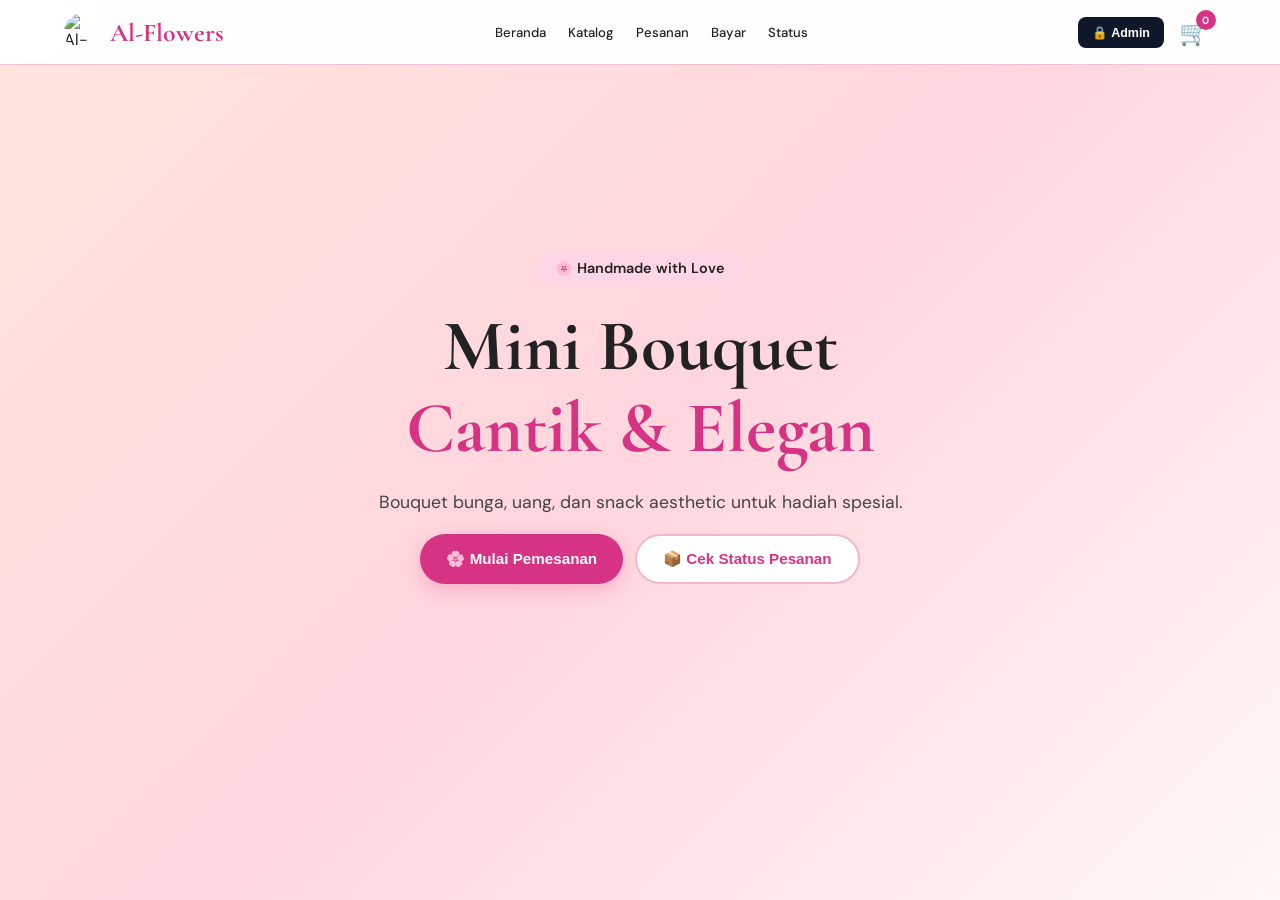
==== commit 39c8f246: "index.html" ====
--- a/index.html
+++ b/index.html
@@ -7,16 +7,81 @@
   <link rel="stylesheet" href="style.css">
   <link href="https://fonts.googleapis.com/css2?family=Cormorant+Garamond:wght@300;400;600&family=DM+Sans:wght@300;400;500&display=swap" rel="stylesheet">
   <style>
-    /* Override: page layout pakai block biasa, bukan fixed */
     .page {
       display: none;
       min-height: calc(100vh - 60px);
       padding: 80px 5% 60px;
       background: linear-gradient(135deg, #ffe5dc, #ffd6de, #fff7f5);
     }
-    .page.active {
-      display: block;
-    }
+    .page.active { display: block; }
+
+    .admin-login-btn {
+      background: #0f172a;
+      color: white;
+      border: none;
+      padding: 8px 14px;
+      border-radius: 8px;
+      font-size: .78rem;
+      font-weight: 600;
+      cursor: pointer;
+      white-space: nowrap;
+    }
+    .admin-login-btn:hover { background: #2563eb; }
+
+    .modal-backdrop {
+      display: none;
+      position: fixed;
+      inset: 0;
+      background: rgba(0,0,0,.5);
+      z-index: 999999;
+      align-items: center;
+      justify-content: center;
+    }
+    .modal-backdrop.show { display: flex; }
+    .modal-box {
+      background: white;
+      border-radius: 20px;
+      padding: 32px 28px;
+      width: min(90vw, 360px);
+      box-shadow: 0 20px 60px rgba(0,0,0,.2);
+    }
+    .modal-box h3 { margin-bottom: 6px; font-size: 1.2rem; color: #111; }
+    .modal-box p  { font-size: .85rem; color: #888; margin-bottom: 20px; }
+    .modal-input {
+      width: 100%;
+      padding: 12px 14px;
+      border: 1px solid #e5e7eb;
+      border-radius: 10px;
+      font-size: 15px;
+      margin-bottom: 12px;
+      outline: none;
+      font-family: inherit;
+    }
+    .modal-input:focus { border-color: #2563eb; }
+    .modal-btn {
+      width: 100%;
+      padding: 12px;
+      background: #2563eb;
+      color: white;
+      border: none;
+      border-radius: 10px;
+      font-size: 1rem;
+      font-weight: 700;
+      cursor: pointer;
+      margin-bottom: 8px;
+    }
+    .modal-btn:hover { background: #1d4ed8; }
+    .modal-cancel {
+      width: 100%;
+      padding: 10px;
+      background: none;
+      border: 1px solid #e5e7eb;
+      border-radius: 10px;
+      font-size: .9rem;
+      cursor: pointer;
+      color: #555;
+    }
+    .modal-err { color: #ef4444; font-size: .82rem; margin-bottom: 10px; display: none; }
   </style>
 </head>
 <body>
@@ -33,8 +98,23 @@
     <li><a onclick="openPage('payment')">Bayar</a></li>
     <li><a onclick="openPage('mystatus')">Status</a></li>
   </ul>
-  <div class="cart-icon" onclick="toggleCart()">🛒<div class="cart-count" id="cartCount">0</div></div>
+  <div style="display:flex;align-items:center;gap:8px;">
+    <button class="admin-login-btn" onclick="openAdminModal()">🔒 Admin</button>
+    <div class="cart-icon" onclick="toggleCart()">🛒<div class="cart-count" id="cartCount">0</div></div>
+  </div>
 </nav>
+
+<!-- MODAL LOGIN ADMIN -->
+<div class="modal-backdrop" id="adminModal">
+  <div class="modal-box">
+    <h3>🔐 Login Admin</h3>
+    <p>Masukkan password untuk masuk ke dashboard admin</p>
+    <input class="modal-input" type="password" id="adminPass" placeholder="Password admin" onkeydown="if(event.key==='Enter') doAdminLogin()">
+    <p class="modal-err" id="adminErr">❌ Password salah, coba lagi</p>
+    <button class="modal-btn" onclick="doAdminLogin()">Masuk ke Dashboard</button>
+    <button class="modal-cancel" onclick="closeAdminModal()">Batal</button>
+  </div>
+</div>
 
 <!-- HOME -->
 <section class="page active" id="home">
@@ -411,6 +491,37 @@
   hasil.innerHTML = html;
 }
 
+// --- ADMIN LOGIN ---
+var ADMIN_PASSWORD = 'alflowers123'; // ganti password di sini
+
+function openAdminModal() {
+  document.getElementById('adminPass').value = '';
+  document.getElementById('adminErr').style.display = 'none';
+  document.getElementById('adminModal').classList.add('show');
+  setTimeout(function(){ document.getElementById('adminPass').focus(); }, 100);
+}
+
+function closeAdminModal() {
+  document.getElementById('adminModal').classList.remove('show');
+}
+
+function doAdminLogin() {
+  var pass = document.getElementById('adminPass').value;
+  if (pass === ADMIN_PASSWORD) {
+    closeAdminModal();
+    window.open('admin.html', '_blank');
+  } else {
+    document.getElementById('adminErr').style.display = 'block';
+    document.getElementById('adminPass').value = '';
+    document.getElementById('adminPass').focus();
+  }
+}
+
+// Tutup modal klik luar
+document.getElementById('adminModal').addEventListener('click', function(e) {
+  if (e.target === this) closeAdminModal();
+});
+
 // --- TOAST ---
 function showToast(msg) {
   var t = document.getElementById('toast');
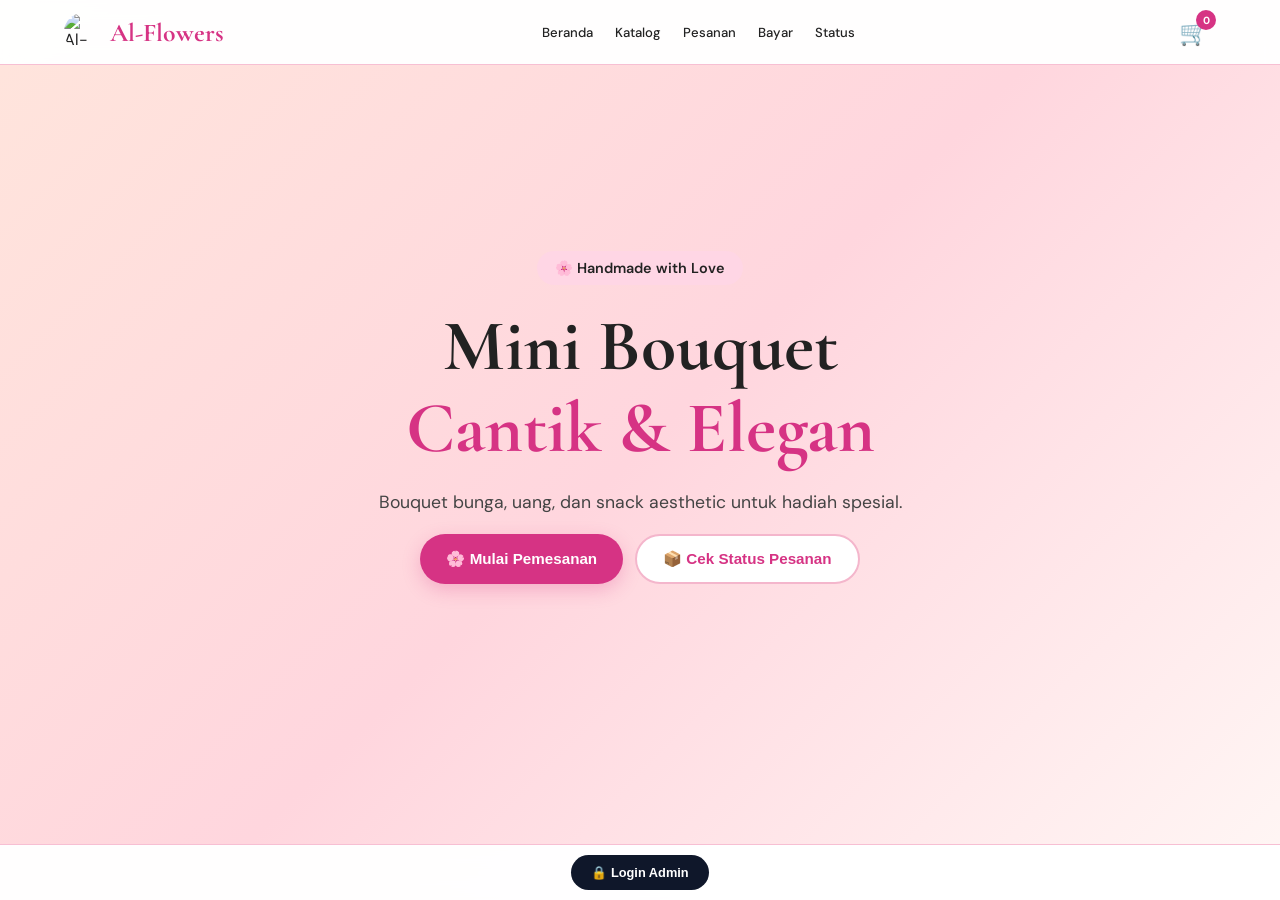
==== commit 66584114: "index.html" ====
--- a/index.html
+++ b/index.html
@@ -10,7 +10,7 @@
     .page {
       display: none;
       min-height: calc(100vh - 60px);
-      padding: 80px 5% 60px;
+      padding: 80px 5% 80px;
       background: linear-gradient(135deg, #ffe5dc, #ffd6de, #fff7f5);
     }
     .page.active { display: block; }
@@ -99,7 +99,6 @@
     <li><a onclick="openPage('mystatus')">Status</a></li>
   </ul>
   <div style="display:flex;align-items:center;gap:8px;">
-    <button class="admin-login-btn" onclick="openAdminModal()">🔒 Admin</button>
     <div class="cart-icon" onclick="toggleCart()">🛒<div class="cart-count" id="cartCount">0</div></div>
   </div>
 </nav>
@@ -109,6 +108,7 @@
   <div class="modal-box">
     <h3>🔐 Login Admin</h3>
     <p>Masukkan password untuk masuk ke dashboard admin</p>
+    <input class="modal-input" type="text" id="username" placeholder="Username" onkeydown="if(event.key==='Enter') doAdminLogin()">
     <input class="modal-input" type="password" id="adminPass" placeholder="Password admin" onkeydown="if(event.key==='Enter') doAdminLogin()">
     <p class="modal-err" id="adminErr">❌ Password salah, coba lagi</p>
     <button class="modal-btn" onclick="doAdminLogin()">Masuk ke Dashboard</button>
@@ -226,6 +226,11 @@
 </div>
 
 <div class="toast" id="toast"></div>
+
+<!-- FOOTER -->
+<footer style="position:fixed;bottom:0;width:100%;background:rgba(255,255,255,.97);backdrop-filter:blur(10px);-webkit-backdrop-filter:blur(10px);border-top:1px solid #f7bfd3;padding:10px 5%;display:flex;justify-content:center;align-items:center;z-index:9999;">
+  <button class="admin-login-btn" onclick="openAdminModal()" style="font-size:.8rem;padding:10px 20px;border-radius:50px;">🔒 Login Admin</button>
+</footer>
 
 <script>
 var cart = [];
@@ -492,13 +497,15 @@
 }
 
 // --- ADMIN LOGIN ---
+var ADMIN_USERNAME = 'alflowers';
 var ADMIN_PASSWORD = 'alflowers123'; // ganti password di sini
 
 function openAdminModal() {
+   document.getElementById('username').value = '';
   document.getElementById('adminPass').value = '';
   document.getElementById('adminErr').style.display = 'none';
   document.getElementById('adminModal').classList.add('show');
-  setTimeout(function(){ document.getElementById('adminPass').focus(); }, 100);
+  setTimeout(function(){ document.getElementById('username').focus(); }, 100);
 }
 
 function closeAdminModal() {
@@ -506,12 +513,14 @@
 }
 
 function doAdminLogin() {
+  var user = document.getElementById('username').value.trim();
   var pass = document.getElementById('adminPass').value;
-  if (pass === ADMIN_PASSWORD) {
+  if (user === ADMIN_USERNAME && pass === ADMIN_PASSWORD) {
     closeAdminModal();
     window.open('admin.html', '_blank');
   } else {
     document.getElementById('adminErr').style.display = 'block';
+    document.getElementById('adminErr').textContent = '❌ Username atau password salah, coba lagi';
     document.getElementById('adminPass').value = '';
     document.getElementById('adminPass').focus();
   }
